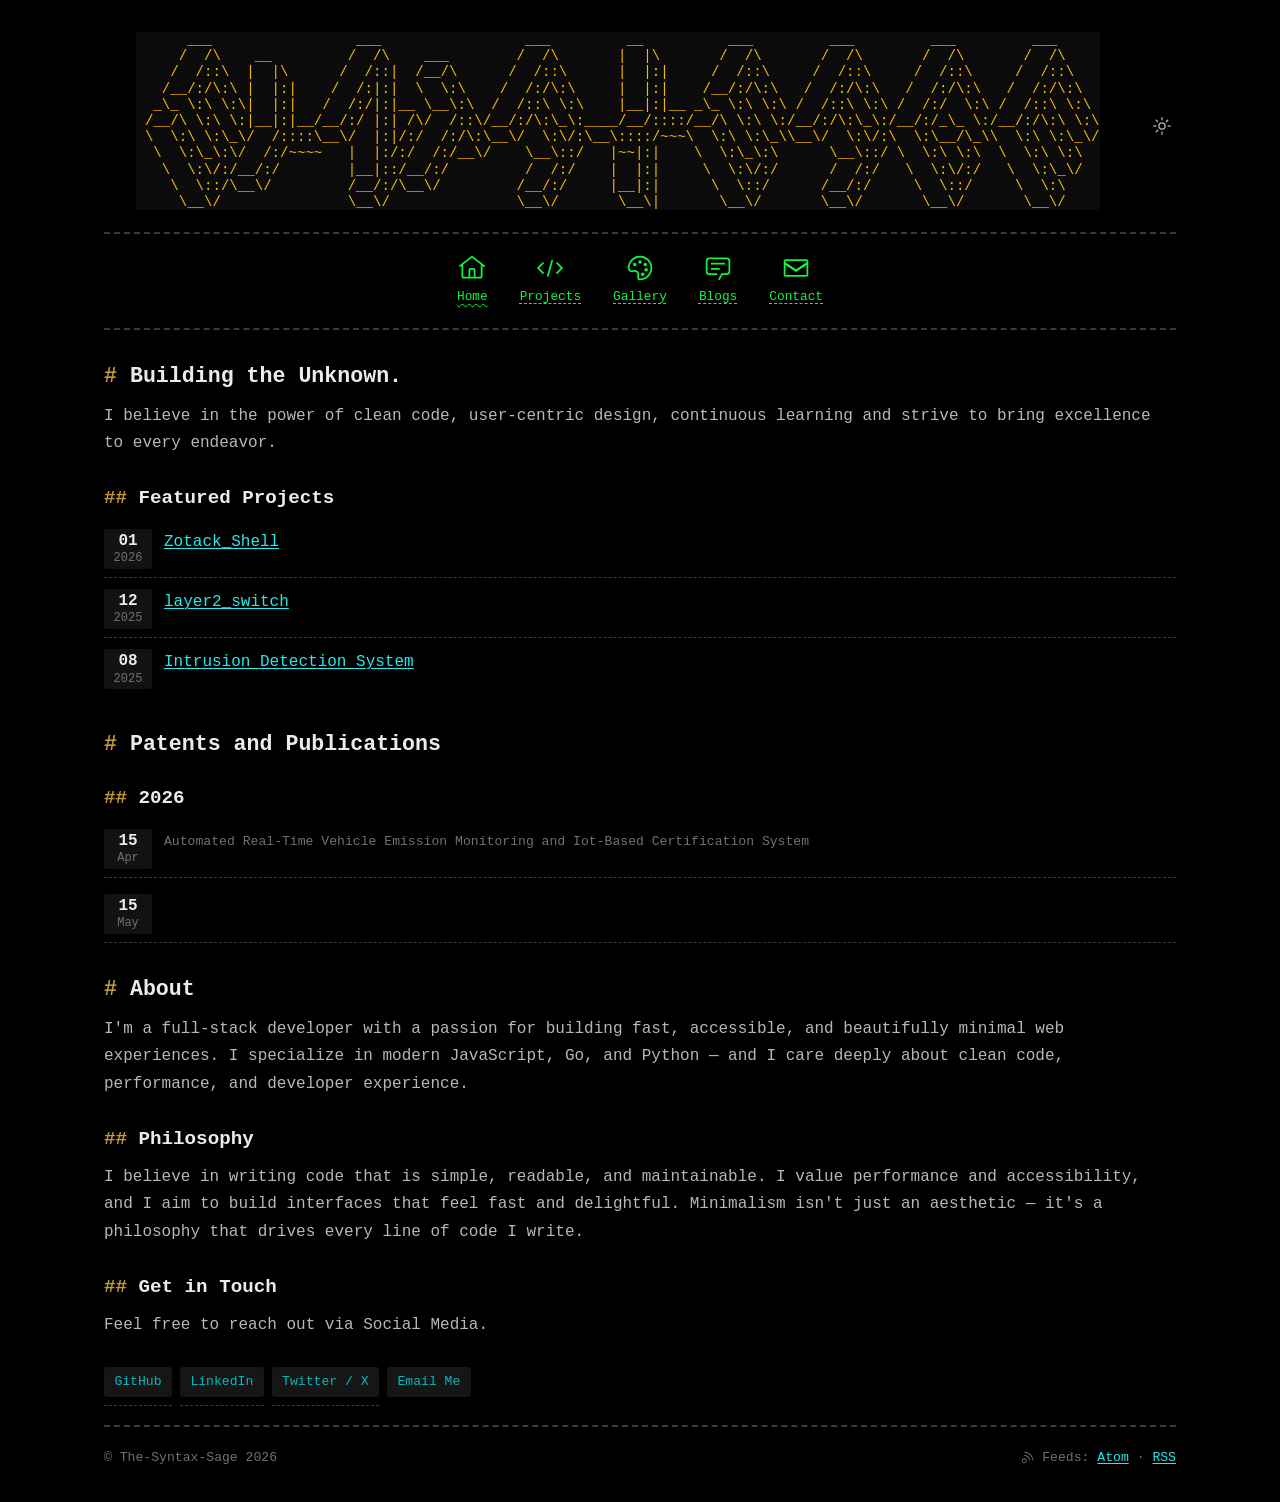
==== index.html @ c754b335 "re starting site" ====
<!DOCTYPE html>
<html lang="en" class="dk">

<head>
    <meta charset="UTF-8">
    <meta name="viewport" content="width=device-width, initial-scale=1.0">
    <meta name="description" content="Portfolio - A fast, ultra-minimal personal portfolio">
    <meta property="og:title" content="Portfolio">
    <meta property="og:description" content="A fast, ultra-minimal personal portfolio">
    <meta property="og:type" content="website">
    <title>Home // Portfolio</title>

</head>
<style>
    /* --- Wider page for ASCII header demo --- */
    body {
        max-width: 70rem;
    }

    /* --- ASCII Header Overrides for demo --- */
    .ascii-header {
        overflow-x: auto;
        text-align: center;
        margin-bottom: 0;
    }

    .ascii-header>div {
        display: flex;
        align-items: center;
        justify-content: center;
        gap: 0;
    }

    .ascii-header .site-title {
        font-style: normal;
        font-weight: normal;
        flex: 1;
        min-width: 0;
        overflow-x: auto;
    }

    .ascii-header .site-title pre {
        font-family: "Courier New", Courier, monospace;
        font-size: clamp(0.35rem, 1.1vw, 0.9rem);
        line-height: 1.15;
        color: var(--title-fg);
        margin: 0;
        padding: 0;
        white-space: pre;
        display: inline-block;
        text-align: left;
    }

    .ascii-header .theme {
        margin-left: 1rem;
        flex-shrink: 0;
    }
</style>

<link rel="stylesheet" href="style.css">


<body>
    <svg xmlns="http://www.w3.org/2000/svg" style="display:none">
        <symbol id="home" viewBox="0 0 32 32">
            <path
                d="M16.6123,2.2138a1.01,1.01,0,0,0-1.2427,0L1,13.4194l1.2427,1.5717L4,13.6209V26a2.0041,2.0041,0,0,0,2,2H26a2.0037,2.0037,0,0,0,2-2V13.63L29.7573,15,31,13.4282ZM18,26H14V18h4Zm2,0V18a2.0023,2.0023,0,0,0-2-2H14a2.002,2.002,0,0,0-2,2v8H6V12.0615l10-7.79,10,7.8005V26Z">
            </path>
        </symbol>
        <symbol id="chat" viewBox="0 0 32 32">
            <path
                d="M17.74,30,16,29l4-7h6a2,2,0,0,0,2-2V8a2,2,0,0,0-2-2H6A2,2,0,0,0,4,8V20a2,2,0,0,0,2,2h9v2H6a4,4,0,0,1-4-4V8A4,4,0,0,1,6,4H26a4,4,0,0,1,4,4V20a4,4,0,0,1-4,4H21.16Z">
            </path>
            <rect x="8" y="10" width="16" height="2"></rect>
            <rect x="8" y="16" width="10" height="2"></rect>
        </symbol>
        <symbol id="color-palette" viewBox="0 0 32 32">
            <circle cx="10" cy="12" r="2"></circle>
            <circle cx="16" cy="9" r="2"></circle>
            <circle cx="22" cy="12" r="2"></circle>
            <circle cx="23" cy="18" r="2"></circle>
            <circle cx="19" cy="23" r="2"></circle>
            <path
                d="M16.54,2A14,14,0,0,0,2,16a4.82,4.82,0,0,0,6.09,4.65l1.12-.31A3,3,0,0,1,13,23.24V27a3,3,0,0,0,3,3A14,14,0,0,0,30,15.46,14.05,14.05,0,0,0,16.54,2Zm8.11,22.31A11.93,11.93,0,0,1,16,28a1,1,0,0,1-1-1V23.24a5,5,0,0,0-5-5,5.07,5.07,0,0,0-1.33.18l-1.12.31A2.82,2.82,0,0,1,4,16,12,12,0,0,1,16.47,4,12.18,12.18,0,0,1,28,15.53,11.89,11.89,0,0,1,24.65,24.32Z">
            </path>
        </symbol>
        <symbol id="idea" viewBox="0 0 32 32">
            <rect x="11" y="24" width="10" height="2"></rect>
            <rect x="13" y="28" width="6" height="2"></rect>
            <path
                d="M16,2A10,10,0,0,0,6,12a9.19,9.19,0,0,0,3.46,7.62c1,.93,1.54,1.46,1.54,2.38h2c0-1.84-1.11-2.87-2.19-3.86A7.2,7.2,0,0,1,8,12a8,8,0,0,1,16,0,7.2,7.2,0,0,1-2.82,6.14c-1.07,1-2.18,2-2.18,3.86h2c0-.92.53-1.45,1.54-2.39A9.18,9.18,0,0,0,26,12,10,10,0,0,0,16,2Z">
            </path>
        </symbol>
        <symbol id="search" viewBox="0 0 32 32">
            <path
                d="M29,27.5859l-7.5521-7.5521a11.0177,11.0177,0,1,0-1.4141,1.4141L27.5859,29ZM4,13a9,9,0,1,1,9,9A9.01,9.01,0,0,1,4,13Z">
            </path>
        </symbol>
        <symbol id="light" viewBox="0 0 32 32">
            <rect x="15" y="2" width="2" height="5"></rect>
            <rect x="21.6675" y="6.8536" width="4.958" height="1.9998"
                transform="translate(1.5191 19.3744) rotate(-45)"></rect>
            <rect x="25" y="15" width="5" height="2"></rect>
            <rect x="23.1466" y="21.6675" width="1.9998" height="4.958"
                transform="translate(-100.0018 24.1465) rotate(-45)"></rect>
            <rect x="15" y="25" width="2" height="5"></rect>
            <rect x="5.3745" y="23.1466" width="4.958" height="1.9998"
                transform="translate(-14.7739 12.6256) rotate(-45)"></rect>
            <rect x="2" y="15" width="5" height="2"></rect>
            <rect x="6.8536" y="5.3745" width="1.9998" height="4.958" transform="translate(-3.253 7.8535) rotate(-45)">
            </rect>
            <path d="M16,12a4,4,0,1,1-4,4,4.0045,4.0045,0,0,1,4-4m0-2a6,6,0,1,0,6,6,6,6,0,0,0-6-6Z"></path>
        </symbol>
        <symbol id="asleep" viewBox="0 0 32 32">
            <path
                d="M13.5025,5.4136A15.0755,15.0755,0,0,0,25.096,23.6082a11.1134,11.1134,0,0,1-7.9749,3.3893c-.1385,0-.2782.0051-.4178,0A11.0944,11.0944,0,0,1,13.5025,5.4136M14.98,3a1.0024,1.0024,0,0,0-.1746.0156A13.0959,13.0959,0,0,0,16.63,28.9973c.1641.006.3282,0,.4909,0a13.0724,13.0724,0,0,0,10.702-5.5556,1.0094,1.0094,0,0,0-.7833-1.5644A13.08,13.08,0,0,1,15.8892,4.38,1.0149,1.0149,0,0,0,14.98,3Z">
            </path>
        </symbol>
        <symbol id="rss" viewBox="0 0 32 32">
            <path
                d="M8,18c-3.3,0-6,2.7-6,6s2.7,6,6,6s6-2.7,6-6C14,20.7,11.3,18,8,18z M8,28c-2.2,0-4-1.8-4-4s1.8-4,4-4s4,1.8,4,4C12,26.2,10.2,28,8,28z">
            </path>
            <path d="M30,24h-2C28,13,19,4,8,4V2C20.1,2,30,11.9,30,24z"></path>
            <path d="M22,24h-2c0-6.6-5.4-12-12-12v-2C15.7,10,22,16.3,22,24z"></path>
        </symbol>
        <symbol id="code" viewBox="0 0 32 32">
            <path d="M31,16l-7,7-1.41-1.41L28.17,16l-5.58-5.59L24,9l7,7z"></path>
            <path d="M1,16l7-7,1.41,1.41L3.83,16l5.58,5.59L8,23L1,16z"></path>
            <path d="M12.419,25.484L17.639,6.516l1.932,.516-5.22,18.968-1.932-.516z"></path>
        </symbol>
        <symbol id="user" viewBox="0 0 32 32">
            <path d="M16,4a5,5,0,1,1-5,5,5,5,0,0,1,5-5m0-2a7,7,0,1,0,7,7A7,7,0,0,0,16,2Z"></path>
            <path d="M26,30H24V25a5,5,0,0,0-5-5H13a5,5,0,0,0-5,5v5H6V25a7,7,0,0,1,7-7h6a7,7,0,0,1,7,7Z"></path>
        </symbol>
        <symbol id="email" viewBox="0 0 32 32">
            <path
                d="M28,6H4A2,2,0,0,0,2,8V24a2,2,0,0,0,2,2H28a2,2,0,0,0,2-2V8A2,2,0,0,0,28,6Zm0,2V9.46l-12,8-12-8V8ZM4,24V12.54l11.43,7.62a1,1,0,0,0,1.14,0L28,12.54V24Z">
            </path>
        </symbol>
    </svg>

    <header class="ascii-header">
        <div>
            <span class="site-title">
                <pre>
      ___                 ___                 ___         __          ___         ___         ___         ___     
     /  /\    __         /  /\    ___        /  /\       |  |\       /  /\       /  /\       /  /\       /  /\    
    /  /::\  |  |\      /  /::|  /__/\      /  /::\      |  |:|     /  /::\     /  /::\     /  /::\     /  /::\   
   /__/:/\:\ |  |:|    /  /:|:|  \  \:\    /  /:/\:\     |  |:|    /__/:/\:\   /  /:/\:\   /  /:/\:\   /  /:/\:\  
  _\_ \:\ \:\|  |:|   /  /:/|:|__ \__\:\  /  /::\ \:\    |__|:|__ _\_ \:\ \:\ /  /::\ \:\ /  /:/  \:\ /  /::\ \:\ 
 /__/\ \:\ \:|__|:|__/__/:/ |:| /\/  /::\/__/:/\:\_\:____/__/::::/__/\ \:\ \:/__/:/\:\_\:/__/:/_\_ \:/__/:/\:\ \:\
 \  \:\ \:\_\/  /::::\__\/  |:|/:/  /:/\:\__\/  \:\/:\__\::::/~~~\  \:\ \:\_\\__\/  \:\/:\  \:\__/\_\\  \:\ \:\_\/
  \  \:\_\:\/  /:/~~~~   |  |:/:/  /:/__\/    \__\::/   |~~|:|    \  \:\_\:\      \__\::/ \  \:\ \:\  \  \:\ \:\  
   \  \:\/:/__/:/        |__|::/__/:/         /  /:/    |  |:|     \  \:\/:/      /  /:/   \  \:\/:/   \  \:\_\/  
    \  \::/\__\/         /__/:/\__\/         /__/:/     |__|:|      \  \::/      /__/:/     \  \::/     \  \:\    
     \__\/               \__\/               \__\/       \__\|       \__\/       \__\/       \__\/       \__\/    </pre>
            </span>
            <a href="#" class="theme" id="theme-toggle" aria-label="Toggle theme">
                <svg>
                    <use href="#light"></use>
                </svg>
                <svg>
                    <use href="#asleep"></use>
                </svg>
            </a>
        </div>
    </header>


    <hr>

    <nav>
        <a href="index.html" aria-label="Home" class="active" aria-current="page">
            <svg>
                <use href="#home"></use>
            </svg><span class="s">Home</span>
        </a>
        <a href="projects.html" aria-label="Projects">
            <svg>
                <use href="#code"></use>
            </svg><span class="s">Projects</span>
        </a>
        <a href="gallery.html" aria-label="Gallery">
            <svg>
                <use href="#color-palette"></use>
            </svg><span class="s">Gallery</span>
        </a>
        <a href="blogs.html" aria-label="Blogs">
            <svg>
                <use href="#chat"></use>
            </svg><span class="s">Blogs</span>
        </a>

        <a href="contact.html" aria-label="Contact">
            <svg>
                <use href="#email"></use>
            </svg><span class="s">Contact</span>
        </a>
    </nav>

    <hr>

    <main>
        <h1>Building the Unknown.</h1>
        <p>
            I believe in the power of clean code, user-centric design,
            continuous learning and strive to bring excellence to every endeavor.
        </p>

        <h2>Featured Projects</h2>
        <ul class="p">
            <li>
                <time><span>01</span><span>2026</span></time>
                <div>
                    <a href="https://github.com/Ritesh-Sharma710/ZOTACK_SHELL">Zotack_Shell</a>

            </li>
            <li>
                <time><span>12</span><span>2025</span></time>
                <div>
                    <a href="https://github.com/Ritesh-Sharma710/layer2_switch">layer2_switch</a>

            </li>
            <li>
                <time><span>08</span><span>2025</span></time>
                <div>
                    <a href="projects.html">Intrusion Detection System</a>

            </li>
        </ul>

        <h1>Patents and Publications</h1>

        <h2>2026</h2>
        <ul class="p" id="search-results">
            <li>
                <time><span>15</span><span>Apr</span></time>
                <div>
                    <a href=""></a>
                    <div class="desc">Automated Real-Time Vehicle Emission Monitoring and Iot-Based Certification System
                    </div>
                </div>
            </li>

            <ul class="p" id="search-results">
                <li>
                    <time><span>15</span><span>May</span></time>
                    <div>
                        <a href=""></a>
                        <div class="desc"></div>
                    </div>
                </li>


                <h1>About</h1>

                <p>
                    I'm a full-stack developer with a passion for building fast, accessible, and beautifully minimal web
                    experiences. I specialize in modern JavaScript, Go, and Python — and I care deeply about clean code,
                    performance, and developer experience.
                </p>

                <h2>Philosophy</h2>
                <p>
                    I believe in writing code that is simple, readable, and maintainable. I value performance and
                    accessibility,
                    and I aim to build interfaces that feel fast and delightful. Minimalism isn't just an aesthetic —
                    it's a
                    philosophy that drives every line of code I write.
                </p>

                <h2>Get in Touch</h2>
                <p>
                    Feel free to reach out via Social Media.
                </p>
                <ul class="tags">
                    <li><a href="https://github.com/Ritesh-Sharma710" target="_blank" rel="noopener">GitHub</a></li>
                    <li><a href="https://www.linkedin.com/in/ritesh-sharma-3aa43632b" target="_blank"
                            rel="noopener">LinkedIn</a></li>
                    <li><a href="https://x.com/rizie_rizzler?s=21" target="_blank" rel="noopener">Twitter / X</a></li>
                    <li><a href="contact.html">Email Me</a></li>
                </ul>
    </main>

    <hr>

    <footer>

        <span>&copy; The-Syntax-Sage 2026</span>
        <span>
            <svg style="width:1em;height:1em;vertical-align:middle">
                <use href="#rss"></use>
            </svg>
            Feeds:
            <a href="#">Atom</a> ·
            <a href="#">RSS</a>
        </span>
    </footer>

    <script src="script.js"></script>
</body>

</html>
---- style.css ----
/* ============================================
   ZAP-INSPIRED PORTFOLIO THEME
   Ultra-minimal, monospace, OKLCH colors
   ============================================ */

/* --- CSS Custom Properties (Dark Mode Default) --- */
:root {
    --bg: oklch(0% 0 0);
    --fg: oklch(78% 0 0);
    --fg-bright: oklch(94% 0 0);
    --border: oklch(35% 0 0);
    --link: oklch(84.896% 0.13993 196.594);
    --link-hover: oklch(80% 0.18 195);
    --heading: oklch(85% 0.15 85);
    --heading-hash: oklch(70% 0.12 85);
    --time-bg: oklch(18% 0 0);
    --time-fg: oklch(55% 0 0);
    --code-bg: oklch(15% 0 0);
    --code-fg: oklch(75% 0.12 140);
    --input-bg: oklch(5% 0 0);
    --input-border: oklch(40% 0 0);
    --input-focus: oklch(70% 0.18 195);
    --nav-1: oklch(83.844% 0.26429 144.596);
    --nav-2: oklch(83.844% 0.26429 144.596);
    --nav-3: oklch(83.844% 0.26429 144.596);
    --nav-4: oklch(83.844% 0.26429 144.596);
    --nav-5: oklch(83.844% 0.26429 144.596);
    --nav-6: oklch(83.844% 0.26429 144.596);
    --gallery-border: oklch(30% 0 0);
    --tag-bg: oklch(20% 0 0);
    --tag-fg: oklch(70% 0.15 195);
    --desc-fg: oklch(55% 0 0);
    --title-fg: oklch(82% 0.18 85);
}

/* --- Light Mode --- */
html:not(.dk) {
    --bg: oklch(94% 0.04 85);
    --fg: oklch(15% 0 0);
    --fg-bright: oklch(15% 0 0);
    --border: oklch(65% 0.04 85);
    --link: oklch(52.229% 0.24827 264.494);
    --link-hover: oklch(55% 0.2 265);
    --heading: oklch(30% 0.1 25);
    --heading-hash: oklch(45% 0.1 25);
    --time-bg: oklch(88% 0.04 85);
    --time-fg: oklch(45% 0.02 85);
    --code-bg: oklch(90% 0.03 85);
    --code-fg: oklch(40% 0.15 145);
    --input-bg: oklch(97% 0.01 85);
    --input-border: oklch(70% 0.04 85);
    --input-focus: oklch(45% 0.2 265);
    --nav-1: oklch(0% 0 0);
    --nav-2: oklch(0% 0 0);
    --nav-3: oklch(0% 0 0);
    --nav-4: oklch(0% 0 0);
    --nav-5: oklch(0% 0 0);
    --nav-6: oklch(0% 0 0);
    --gallery-border: oklch(75% 0.04 85);
    --tag-bg: oklch(88% 0.04 85);
    --tag-fg: oklch(45% 0.2 265);
    --desc-fg: oklch(50% 0.02 85);
    --title-fg: oklch(40% 0.15 25);
}

/* --- Light Mode Theme Toggle --- */
html:not(.dk) .theme svg:first-child {
    display: none;
}

html:not(.dk) .theme svg:last-child {
    display: block;
}

.dk .theme svg:first-child {
    display: block;
}

.dk .theme svg:last-child {
    display: none;
}

/* --- Reset & Base --- */
*,
*::before,
*::after {
    box-sizing: border-box;
    margin: 0;
    padding: 0;
}

html {
    font-size: 16px;
    scroll-behavior: smooth;
}

body {
    background: var(--bg);
    color: var(--fg);
    font-family: "Courier New", Courier, "Liberation Mono", "Cascadia Mono", monospace;
    font-size: 1rem;
    line-height: 1.7;
    max-width: 70rem;
    margin: 0 auto;
    padding: 2rem 1.5rem;
    transition: background 0.2s, color 0.2s;
}

/* --- Typography --- */
h1,
h2,
h3,
h4,
h5,
h6 {
    color: var(--fg-bright);
    font-weight: bold;
    font-family: inherit;
    line-height: 1.3;
    margin: 1.5em 0 0.5em;
}

h1::before {
    content: "# ";
    color: var(--heading-hash);
    font-weight: bold;
}

h2::before {
    content: "## ";
    color: var(--heading-hash);
    font-weight: bold;
}

h3::before {
    content: "### ";
    color: var(--heading-hash);
    font-weight: bold;
}

h1 {
    font-size: 1.35rem;
}

h2 {
    font-size: 1.2rem;
}

h3 {
    font-size: 1.1rem;
}

p {
    margin: 0.8em 0;
}

a {
    color: var(--link);
    text-decoration-thickness: 1px;
    text-underline-offset: 2px;
    transition: color 0.2s;
}

a:hover {
    color: var(--link-hover);
}

strong {
    color: var(--fg-bright);
    font-weight: bold;
}

/* --- Header --- */
header {
    margin-bottom: 0;
}

header>div {
    display: flex;
    align-items: center;
    gap: 0;
}

.site-title {
    color: var(--title-fg);
    font-weight: bold;
    font-style: italic;
    font-size: 1rem;
}

header .desc {
    color: var(--desc-fg);
    font-style: italic;
    font-size: 1rem;
}

.theme {
    margin-left: auto;
    display: flex;
    align-items: center;
    text-decoration: none;
    color: var(--fg);
    padding: 0.25rem;
    border-radius: 4px;
    transition: color 0.2s;
}

.theme:hover {
    color: var(--fg-bright);
}

.theme svg {
    width: 1.25rem;
    height: 1.25rem;
    fill: currentColor;
}

/* --- Horizontal Rules --- */
hr {
    border: none;
    border-top: 2px dashed var(--border);
    margin: 0.75rem 0;
}

/* --- Navigation --- */
nav {
    display: flex;
    justify-content: center;
    gap: 2rem;
    padding: 0.5rem 0;
}

nav a {
    display: flex;
    flex-direction: column;
    align-items: center;
    gap: 0.25rem;
    text-decoration: none;
    transition: opacity 0.2s;
}

nav a:hover {
    opacity: 0.8;
}

nav a svg {
    width: 1.75rem;
    height: 1.75rem;
    fill: currentColor;
}

nav a .s {
    font-size: 0.8rem;
    text-decoration: underline;
    text-decoration-style: dashed;
    text-underline-offset: 3px;
    text-decoration-thickness: 1px;
}

/* Nav colors - rainbow scheme */
nav a:nth-child(1) {
    color: var(--nav-1);
}

nav a:nth-child(2) {
    color: var(--nav-2);
}

nav a:nth-child(3) {
    color: var(--nav-3);
}

nav a:nth-child(4) {
    color: var(--nav-4);
}

nav a:nth-child(5) {
    color: var(--nav-5);
}

nav a:nth-child(6) {
    color: var(--nav-6);
}

/* Active nav item */
nav a.active .s {
    text-decoration-style: wavy;
}

/* --- Main Content --- */
main {
    min-height: 40vh;
}

main ul {
    list-style: disc;
    padding-left: 2.5rem;
    margin: 0.5em 0;
}

main ul li {
    margin: 0.2em 0;
}

/* --- Post / Project List --- */
ul.p {
    list-style: none;
    padding-left: 0;
}

ul.p li {
    display: flex;
    align-items: flex-start;
    gap: 0.75rem;
    padding: 0.5rem 0;
    border-bottom: 1px dashed var(--border);
}

ul.p li:last-child {
    border-bottom: none;
}

ul.p time {
    display: flex;
    flex-direction: column;
    align-items: center;
    background: var(--time-bg);
    color: var(--time-fg);
    padding: 0.2rem 0.5rem;
    font-size: 0.75rem;
    line-height: 1.2;
    min-width: 3rem;
    border-radius: 3px;
    flex-shrink: 0;
}

ul.p time span:first-child {
    font-size: 1rem;
    font-weight: bold;
    color: var(--fg-bright);
}

ul.p li>div {
    flex: 1;
}

ul.p li .desc {
    color: var(--desc-fg);
    font-size: 0.82rem;
    margin-top: 0.15rem;
}

/* --- Tags --- */
.tags {
    list-style: none;
    padding: 0;
    display: flex;
    flex-wrap: wrap;
    gap: 0.5rem;
    margin: 1rem 0;
}

.tags li a {
    display: inline-block;
    background: var(--tag-bg);
    color: var(--tag-fg);
    padding: 0.25rem 0.65rem;
    border-radius: 3px;
    font-size: 0.82rem;
    text-decoration: none;
    transition: background 0.2s, color 0.2s;
}

.tags li a:hover {
    background: var(--link);
    color: var(--bg);
}

.tags li a span {
    color: var(--desc-fg);
    font-size: 0.75rem;
}

/* --- Gallery Grid --- */
.gallery {
    display: grid;
    grid-template-columns: repeat(auto-fill, minmax(140px, 1fr));
    gap: 0.75rem;
    margin: 1rem 0;
}

.gallery a {
    display: block;
    overflow: hidden;
    border: 2px solid var(--gallery-border);
    border-radius: 4px;
    transition: border-color 0.2s, transform 0.2s;
}

.gallery a:hover {
    border-color: var(--link);
    transform: scale(1.03);
}

.gallery img {
    width: 100%;
    height: auto;
    display: block;
    aspect-ratio: 1 / 1;
    object-fit: cover;
}

/* --- Lightbox --- */
.lightbox {
    display: none;
    position: fixed;
    top: 0;
    left: 0;
    width: 100%;
    height: 100%;
    background: rgba(0, 0, 0, 0.92);
    z-index: 100;
    align-items: center;
    justify-content: center;
    cursor: pointer;
}

.lightbox.active {
    display: flex;
}

.lightbox img {
    max-width: 90%;
    max-height: 90vh;
    border-radius: 4px;
    box-shadow: 0 4px 32px rgba(0, 0, 0, 0.5);
}

/* --- Forms / Search --- */
input[type="text"],
input[type="email"],
textarea {
    width: 100%;
    padding: 0.6rem 0.8rem;
    background: var(--input-bg);
    color: var(--fg);
    border: 2px solid var(--input-border);
    font-family: inherit;
    font-size: 0.9rem;
    border-radius: 3px;
    outline: none;
    transition: border-color 0.2s;
}

input[type="text"]:focus,
input[type="email"]:focus,
textarea:focus {
    border-color: var(--input-focus);
}

textarea {
    resize: vertical;
    min-height: 120px;
}

button,
.btn {
    display: inline-block;
    padding: 0.5rem 1.2rem;
    background: var(--link);
    color: var(--bg);
    border: none;
    font-family: inherit;
    font-size: 0.85rem;
    border-radius: 3px;
    cursor: pointer;
    text-decoration: none;
    transition: background 0.2s, transform 0.1s;
}

button:hover,
.btn:hover {
    background: var(--link-hover);
}

button:active,
.btn:active {
    transform: scale(0.98);
}

/* --- Code blocks --- */
code {
    background: var(--code-bg);
    color: var(--code-fg);
    padding: 0.15rem 0.4rem;
    border-radius: 3px;
    font-size: 0.85rem;
}

pre {
    background: var(--code-bg);
    padding: 1rem;
    border-radius: 4px;
    overflow-x: auto;
    margin: 1rem 0;
}

pre code {
    background: none;
    padding: 0;
}

/* --- Footer --- */
footer {
    display: flex;
    justify-content: space-between;
    align-items: center;
    font-size: 0.82rem;
    color: var(--desc-fg);
    padding-top: 0.5rem;
}

footer a {
    color: var(--link);
}

footer svg {
    fill: currentColor;
}

/* --- Contact Form --- */
.form-group {
    margin-bottom: 1rem;
}

.form-group label {
    display: block;
    margin-bottom: 0.3rem;
    color: var(--fg-bright);
    font-size: 0.85rem;
}

/* --- About Section --- */
.about-header {
    display: flex;
    align-items: flex-start;
    gap: 1.5rem;
    margin: 1rem 0;
}

.about-header .avatar {
    width: 120px;
    height: 120px;
    border-radius: 50%;
    border: 3px solid var(--border);
    object-fit: cover;
    flex-shrink: 0;
}

.about-header .info {
    flex: 1;
}

.about-header .info h3 {
    margin-top: 0;
}

/* --- Social Links --- */
.social-links {
    list-style: none;
    padding: 0;
    display: flex;
    gap: 1rem;
    margin: 1rem 0;
}

.social-links a {
    color: var(--fg);
    transition: color 0.2s;
}

.social-links a:hover {
    color: var(--link);
}

/* --- Responsive --- */
@media (max-width: 600px) {
    nav {
        flex-wrap: wrap;
        gap: 1rem;
    }

    .about-header {
        flex-direction: column;
        align-items: center;
        text-align: center;
    }

    footer {
        flex-direction: column;
        gap: 0.5rem;
        text-align: center;
    }
}

/* --- Smooth Transitions --- */
body,
header,
nav,
main,
footer {
    transition: background 0.3s ease, color 0.3s ease;
}

/* --- Selection Color --- */
::selection {
    background: var(--link);
    color: var(--bg);
}
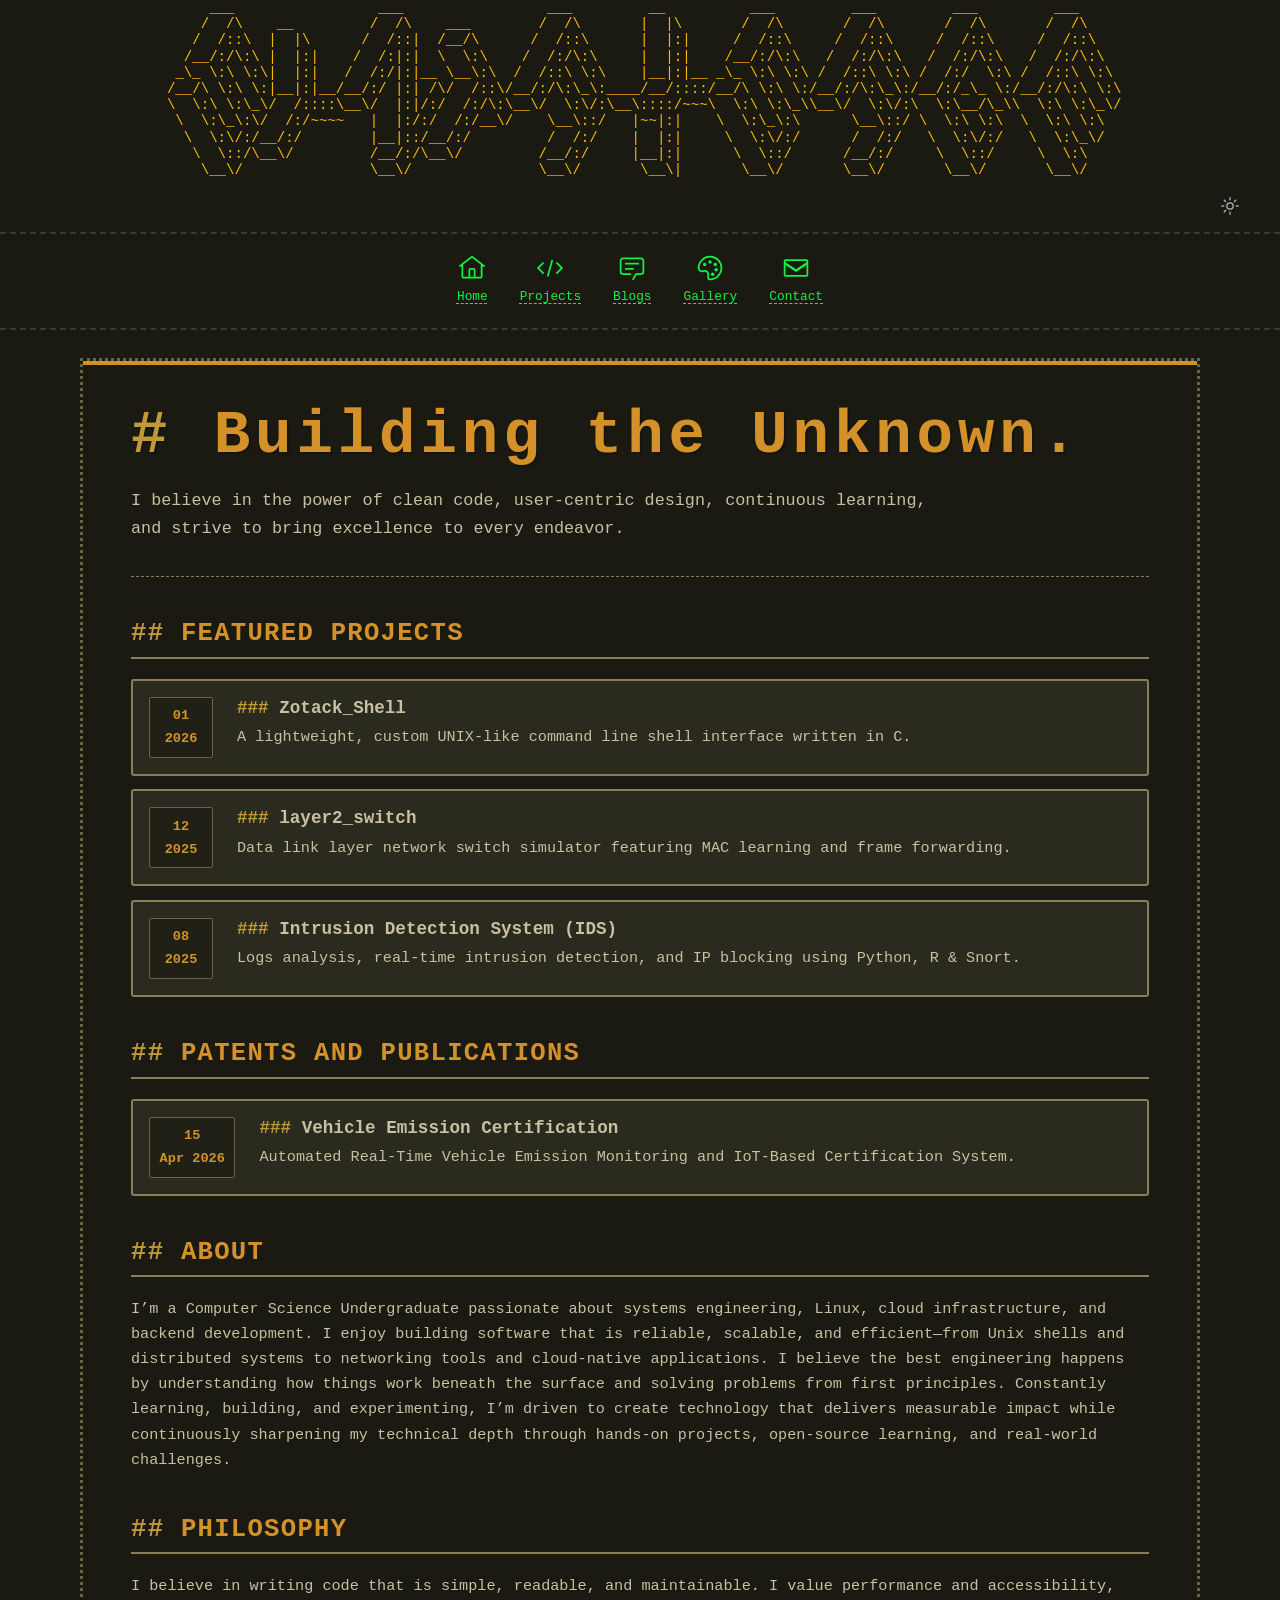
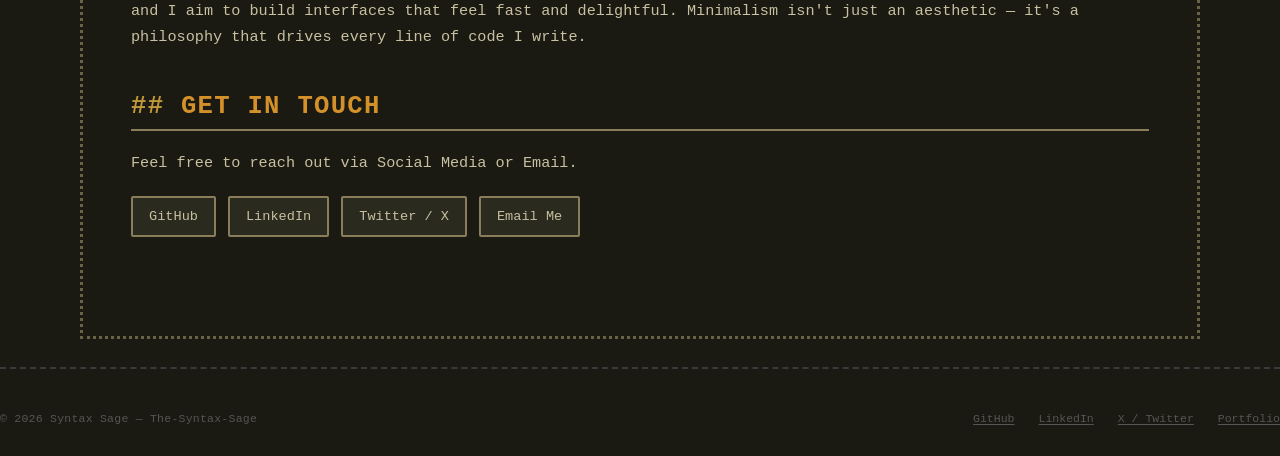
==== commit 4e555f8a: "somewhat fulfilling" ====
--- a/index.html
+++ b/index.html
@@ -4,61 +4,290 @@
 <head>
     <meta charset="UTF-8">
     <meta name="viewport" content="width=device-width, initial-scale=1.0">
-    <meta name="description" content="Portfolio - A fast, ultra-minimal personal portfolio">
-    <meta property="og:title" content="Portfolio">
-    <meta property="og:description" content="A fast, ultra-minimal personal portfolio">
+    <meta name="description" content="Portfolio — Syntax Sage Retro Demo 3">
+    <meta property="og:title" content="Portfolio // Syntax Sage">
+    <meta property="og:description" content="A fast, ultra-minimal retro styled personal portfolio">
     <meta property="og:type" content="website">
-    <title>Home // Portfolio</title>
-
+    <title>Portfolio Template // Syntax Sage</title>
+
+    <link rel="stylesheet" href="style.css">
+
+    <style>
+        /* ===== DEMO PAGE 3 — RETRO TEMPLATE WITHOUT SEARCH ===== */
+
+        body {
+            max-width: 100%;
+            padding: 0;
+            background: var(--blog-bg);
+            font-family: "Courier New", Courier, monospace;
+        }
+
+        /* Custom color tokens matching demo.html */
+        :root {
+            --blog-bg: #1a1a12;
+            --blog-fg: #c8c0a0;
+            --blog-heading: #d4912a;
+            --blog-subtitle: #a09878;
+            --blog-border: #8a7e5a;
+            --blog-border-dot: #6a6244;
+            --blog-card-border: #3a9bb5;
+            --blog-card-bg: #2a2a1e;
+            --blog-gold-line: #d4912a;
+            --blog-count-fg: #b0a878;
+        }
+
+        html:not(.dk) {
+            --blog-bg: #ffffff;
+            --blog-fg: #2c2818;
+            --blog-heading: #b86810;
+            --blog-subtitle: #5a5030;
+            --blog-border: #d0c8a8;
+            --blog-border-dot: #b0a880;
+            --blog-card-border: #3a9bb5;
+            --blog-card-bg: #ffffff;
+            --blog-gold-line: #b86810;
+            --blog-count-fg: #5a5030;
+        }
+
+        /* Page wrapper with retro dotted border */
+        .blog-page {
+            max-width: 72rem;
+            margin: 0 auto;
+            padding: 1rem;
+            min-height: 100vh;
+        }
+
+        .blog-frame {
+            border: 3px dotted var(--blog-border-dot);
+            padding: 2.5rem 3rem 3.5rem;
+            position: relative;
+        }
+
+        /* Gold accent line at top */
+        .blog-frame::before {
+            content: "";
+            position: absolute;
+            top: 0;
+            left: 0;
+            right: 0;
+            height: 4px;
+            background: var(--blog-gold-line);
+        }
+
+        /* Retro Main Hero & Content Styling */
+        .retro-hero {
+            padding-bottom: 2rem;
+            border-bottom: 1px dashed var(--blog-border);
+            margin-bottom: 2.5rem;
+        }
+
+        .retro-hero h1 {
+            font-family: "Courier New", Courier, monospace;
+            font-size: clamp(2.2rem, 5vw, 3.8rem);
+            font-weight: 900;
+            color: var(--blog-heading);
+            letter-spacing: 0.08em;
+            margin: 0 0 1rem;
+            line-height: 1.15;
+            text-shadow: 2px 2px 0 rgba(0, 0, 0, 0.2);
+        }
+
+        .retro-hero p {
+            font-size: 1.05rem;
+            color: var(--blog-fg);
+            line-height: 1.7;
+            max-width: 52rem;
+            margin: 0;
+        }
+
+        .retro-section {
+            margin-bottom: 2.5rem;
+        }
+
+        .retro-section h2 {
+            font-family: "Courier New", Courier, monospace;
+            font-size: 1.6rem;
+            font-weight: 800;
+            color: var(--blog-heading);
+            letter-spacing: 0.05em;
+            margin-top: 0;
+            margin-bottom: 1.25rem;
+            padding-bottom: 0.4rem;
+            border-bottom: 2px solid var(--blog-border);
+            text-transform: uppercase;
+        }
+
+        .retro-section p {
+            font-size: 0.95rem;
+            line-height: 1.65;
+            color: var(--blog-fg);
+        }
+
+        /* Retro List Layout for Featured Projects & Publications */
+        .retro-list {
+            list-style: none;
+            padding: 0;
+            margin: 0 0 2rem;
+        }
+
+        .retro-list-item {
+            display: flex;
+            align-items: flex-start;
+            gap: 1.5rem;
+            padding: 1rem;
+            margin-bottom: 0.85rem;
+            background: var(--blog-card-bg);
+            border: 2px solid var(--blog-border);
+            border-radius: 3px;
+            transition: transform 0.2s ease, border-color 0.2s ease;
+        }
+
+        .retro-list-item:hover {
+            transform: translateX(4px);
+            border-color: var(--blog-heading);
+        }
+
+        .retro-time {
+            display: flex;
+            flex-direction: column;
+            align-items: center;
+            justify-content: center;
+            min-width: 4rem;
+            padding: 0.4rem 0.6rem;
+            background: rgba(0, 0, 0, 0.25);
+            border: 1px solid var(--blog-border-dot);
+            color: var(--blog-heading);
+            font-weight: bold;
+            font-size: 0.85rem;
+            text-align: center;
+            border-radius: 2px;
+        }
+
+        .retro-item-content {
+            flex: 1;
+        }
+
+        .retro-item-title {
+            font-size: 1.1rem;
+            font-weight: bold;
+            margin: 0 0 0.35rem;
+        }
+
+        .retro-item-title a {
+            color: var(--blog-fg);
+            text-decoration: none;
+            transition: color 0.2s ease;
+        }
+
+        .retro-item-title a:hover {
+            color: var(--blog-heading);
+            text-decoration: underline;
+        }
+
+        .retro-item-desc {
+            font-size: 0.88rem;
+            color: var(--blog-subtitle);
+            line-height: 1.5;
+            margin: 0;
+        }
+
+        /* Tags list */
+        .retro-tags {
+            display: flex;
+            gap: 0.75rem;
+            flex-wrap: wrap;
+            list-style: none;
+            padding: 0;
+            margin-top: 1rem;
+        }
+
+        .retro-tag-btn {
+            display: inline-block;
+            padding: 0.45rem 1rem;
+            border: 2px solid var(--blog-border);
+            background: var(--blog-card-bg);
+            color: var(--blog-fg);
+            font-family: inherit;
+            font-size: 0.85rem;
+            text-decoration: none;
+            border-radius: 2px;
+            transition: all 0.2s ease;
+        }
+
+        .retro-tag-btn:hover {
+            border-color: var(--blog-heading);
+            color: var(--blog-heading);
+        }
+
+        /* ASCII Header Overrides */
+        .ascii-header {
+            overflow: hidden;
+            text-align: center;
+            margin-bottom: 0;
+        }
+
+        .ascii-header>div {
+            display: flex;
+            flex-direction: column;
+            align-items: center;
+            gap: 0;
+        }
+
+        .ascii-header .site-title {
+            font-style: normal;
+            font-weight: normal;
+            width: 100%;
+            overflow: hidden;
+        }
+
+        .ascii-header .site-title pre {
+            font-family: "Courier New", Courier, monospace;
+            font-size: clamp(0.35rem, 1.1vw, 0.9rem);
+            line-height: 1.15;
+            color: var(--title-fg);
+            margin: 0;
+            padding: 0;
+            white-space: pre;
+            display: inline-block;
+            text-align: left;
+        }
+
+        .header-controls {
+            display: flex;
+            flex-direction: row;
+            justify-content: space-between;
+            align-items: center;
+            width: 100%;
+            margin-top: 0.25rem;
+        }
+
+        nav {
+            padding: 0.5rem 2.5rem;
+        }
+
+        @media (max-width: 768px) {
+            .blog-frame {
+                padding: 1.5rem 1.25rem 2rem;
+            }
+
+            .retro-list-item {
+                flex-direction: column;
+                gap: 0.75rem;
+            }
+
+            .retro-time {
+                align-self: flex-start;
+                flex-direction: row;
+                gap: 0.4rem;
+                min-width: auto;
+            }
+
+            nav {
+                padding: 0.5rem 1rem;
+            }
+        }
+    </style>
 </head>
-<style>
-    /* --- Wider page for ASCII header demo --- */
-    body {
-        max-width: 70rem;
-    }
-
-    /* --- ASCII Header Overrides for demo --- */
-    .ascii-header {
-        overflow-x: auto;
-        text-align: center;
-        margin-bottom: 0;
-    }
-
-    .ascii-header>div {
-        display: flex;
-        align-items: center;
-        justify-content: center;
-        gap: 0;
-    }
-
-    .ascii-header .site-title {
-        font-style: normal;
-        font-weight: normal;
-        flex: 1;
-        min-width: 0;
-        overflow-x: auto;
-    }
-
-    .ascii-header .site-title pre {
-        font-family: "Courier New", Courier, monospace;
-        font-size: clamp(0.35rem, 1.1vw, 0.9rem);
-        line-height: 1.15;
-        color: var(--title-fg);
-        margin: 0;
-        padding: 0;
-        white-space: pre;
-        display: inline-block;
-        text-align: left;
-    }
-
-    .ascii-header .theme {
-        margin-left: 1rem;
-        flex-shrink: 0;
-    }
-</style>
-
-<link rel="stylesheet" href="style.css">
-
 
 <body>
     <svg xmlns="http://www.w3.org/2000/svg" style="display:none">
@@ -89,11 +318,6 @@
             <rect x="13" y="28" width="6" height="2"></rect>
             <path
                 d="M16,2A10,10,0,0,0,6,12a9.19,9.19,0,0,0,3.46,7.62c1,.93,1.54,1.46,1.54,2.38h2c0-1.84-1.11-2.87-2.19-3.86A7.2,7.2,0,0,1,8,12a8,8,0,0,1,16,0,7.2,7.2,0,0,1-2.82,6.14c-1.07,1-2.18,2-2.18,3.86h2c0-.92.53-1.45,1.54-2.39A9.18,9.18,0,0,0,26,12,10,10,0,0,0,16,2Z">
-            </path>
-        </symbol>
-        <symbol id="search" viewBox="0 0 32 32">
-            <path
-                d="M29,27.5859l-7.5521-7.5521a11.0177,11.0177,0,1,0-1.4141,1.4141L27.5859,29ZM4,13a9,9,0,1,1,9,9A9.01,9.01,0,0,1,4,13Z">
             </path>
         </symbol>
         <symbol id="light" viewBox="0 0 32 32">
@@ -116,13 +340,6 @@
                 d="M13.5025,5.4136A15.0755,15.0755,0,0,0,25.096,23.6082a11.1134,11.1134,0,0,1-7.9749,3.3893c-.1385,0-.2782.0051-.4178,0A11.0944,11.0944,0,0,1,13.5025,5.4136M14.98,3a1.0024,1.0024,0,0,0-.1746.0156A13.0959,13.0959,0,0,0,16.63,28.9973c.1641.006.3282,0,.4909,0a13.0724,13.0724,0,0,0,10.702-5.5556,1.0094,1.0094,0,0,0-.7833-1.5644A13.08,13.08,0,0,1,15.8892,4.38,1.0149,1.0149,0,0,0,14.98,3Z">
             </path>
         </symbol>
-        <symbol id="rss" viewBox="0 0 32 32">
-            <path
-                d="M8,18c-3.3,0-6,2.7-6,6s2.7,6,6,6s6-2.7,6-6C14,20.7,11.3,18,8,18z M8,28c-2.2,0-4-1.8-4-4s1.8-4,4-4s4,1.8,4,4C12,26.2,10.2,28,8,28z">
-            </path>
-            <path d="M30,24h-2C28,13,19,4,8,4V2C20.1,2,30,11.9,30,24z"></path>
-            <path d="M22,24h-2c0-6.6-5.4-12-12-12v-2C15.7,10,22,16.3,22,24z"></path>
-        </symbol>
         <symbol id="code" viewBox="0 0 32 32">
             <path d="M31,16l-7,7-1.41-1.41L28.17,16l-5.58-5.59L24,9l7,7z"></path>
             <path d="M1,16l7-7,1.41,1.41L3.83,16l5.58,5.59L8,23L1,16z"></path>
@@ -139,6 +356,7 @@
         </symbol>
     </svg>
 
+    <!-- ===== ASCII Site Header ===== -->
     <header class="ascii-header">
         <div>
             <span class="site-title">
@@ -155,22 +373,32 @@
     \  \::/\__\/         /__/:/\__\/         /__/:/     |__|:|      \  \::/      /__/:/     \  \::/     \  \:\    
      \__\/               \__\/               \__\/       \__\|       \__\/       \__\/       \__\/       \__\/    </pre>
             </span>
-            <a href="#" class="theme" id="theme-toggle" aria-label="Toggle theme">
-                <svg>
-                    <use href="#light"></use>
-                </svg>
-                <svg>
-                    <use href="#asleep"></use>
-                </svg>
-            </a>
+            <div class="header-controls">
+                <a href="#" class="theme" id="theme-toggle" aria-label="Toggle theme">
+                    <svg>
+                        <use href="#light"></use>
+                    </svg>
+                    <svg>
+                        <use href="#asleep"></use>
+                    </svg>
+                </a>
+                <button class="music-toggle" id="music-toggle" aria-label="Toggle music" title="Toggle music">
+                    <svg class="music-on-icon">
+                        <use href="#volume-on"></use>
+                    </svg>
+                    <svg class="music-off-icon" style="display:none">
+                        <use href="#volume-off"></use>
+                    </svg>
+                </button>
+            </div>
         </div>
     </header>
 
-
     <hr>
 
+    <!-- ===== Navigation ===== -->
     <nav>
-        <a href="index.html" aria-label="Home" class="active" aria-current="page">
+        <a href="index.html" aria-label="Home">
             <svg>
                 <use href="#home"></use>
             </svg><span class="s">Home</span>
@@ -180,17 +408,16 @@
                 <use href="#code"></use>
             </svg><span class="s">Projects</span>
         </a>
+        <a href="blogs.html" aria-label="Blogs">
+            <svg>
+                <use href="#chat"></use>
+            </svg><span class="s">Blogs</span>
+        </a>
         <a href="gallery.html" aria-label="Gallery">
             <svg>
                 <use href="#color-palette"></use>
             </svg><span class="s">Gallery</span>
         </a>
-        <a href="blogs.html" aria-label="Blogs">
-            <svg>
-                <use href="#chat"></use>
-            </svg><span class="s">Blogs</span>
-        </a>
-
         <a href="contact.html" aria-label="Contact">
             <svg>
                 <use href="#email"></use>
@@ -200,101 +427,149 @@
 
     <hr>
 
+    <!-- ===== RETRO DEMO 3 MAIN CONTENT ===== -->
     <main>
-        <h1>Building the Unknown.</h1>
-        <p>
-            I believe in the power of clean code, user-centric design,
-            continuous learning and strive to bring excellence to every endeavor.
-        </p>
-
-        <h2>Featured Projects</h2>
-        <ul class="p">
-            <li>
-                <time><span>01</span><span>2026</span></time>
-                <div>
-                    <a href="https://github.com/Ritesh-Sharma710/ZOTACK_SHELL">Zotack_Shell</a>
-
-            </li>
-            <li>
-                <time><span>12</span><span>2025</span></time>
-                <div>
-                    <a href="https://github.com/Ritesh-Sharma710/layer2_switch">layer2_switch</a>
-
-            </li>
-            <li>
-                <time><span>08</span><span>2025</span></time>
-                <div>
-                    <a href="projects.html">Intrusion Detection System</a>
-
-            </li>
+        <div class="blog-page">
+            <div class="blog-frame">
+
+                <!-- Hero Section -->
+                <div class="retro-hero">
+                    <h1>Building the Unknown.</h1>
+                    <p>
+                        I believe in the power of clean code, user-centric design, continuous learning, and strive to
+                        bring excellence to every endeavor.
+                    </p>
+                </div>
+
+                <!-- Featured Projects Section -->
+                <div class="retro-section">
+                    <h2>Featured Projects</h2>
+                    <ul class="retro-list">
+                        <li class="retro-list-item">
+                            <div class="retro-time">
+                                <span>01</span>
+                                <span>2026</span>
+                            </div>
+                            <div class="retro-item-content">
+                                <h3 class="retro-item-title">
+                                    <a href="https://github.com/Ritesh-Sharma710/ZOTACK_SHELL" target="_blank"
+                                        rel="noopener">Zotack_Shell</a>
+                                </h3>
+                                <p class="retro-item-desc">A lightweight, custom UNIX-like command line shell interface
+                                    written in C.</p>
+                            </div>
+                        </li>
+                        <li class="retro-list-item">
+                            <div class="retro-time">
+                                <span>12</span>
+                                <span>2025</span>
+                            </div>
+                            <div class="retro-item-content">
+                                <h3 class="retro-item-title">
+                                    <a href="https://github.com/Ritesh-Sharma710/layer2_switch" target="_blank"
+                                        rel="noopener">layer2_switch</a>
+                                </h3>
+                                <p class="retro-item-desc">Data link layer network switch simulator featuring MAC
+                                    learning and frame forwarding.</p>
+                            </div>
+                        </li>
+                        <li class="retro-list-item">
+                            <div class="retro-time">
+                                <span>08</span>
+                                <span>2025</span>
+                            </div>
+                            <div class="retro-item-content">
+                                <h3 class="retro-item-title">
+                                    <a href="projects.html">Intrusion Detection System (IDS)</a>
+                                </h3>
+                                <p class="retro-item-desc">Logs analysis, real-time intrusion detection, and IP blocking
+                                    using Python, R & Snort.</p>
+                            </div>
+                        </li>
+                    </ul>
+                </div>
+
+                <!-- Patents and Publications Section -->
+                <div class="retro-section">
+                    <h2>Patents and Publications</h2>
+                    <ul class="retro-list">
+                        <li class="retro-list-item">
+                            <div class="retro-time">
+                                <span>15</span>
+                                <span>Apr 2026</span>
+                            </div>
+                            <div class="retro-item-content">
+                                <h3 class="retro-item-title">
+                                    <a href="javascript:void(0);">Vehicle Emission Certification</a>
+                                </h3>
+                                <p class="retro-item-desc">Automated Real-Time Vehicle Emission Monitoring and IoT-Based
+                                    Certification System.</p>
+                            </div>
+                        </li>
+                    </ul>
+                </div>
+
+                <!-- About Section -->
+                <div class="retro-section">
+                    <h2>About</h2>
+                    <p>
+                        I’m a Computer Science Undergraduate passionate about systems engineering, Linux,
+                        cloud infrastructure, and backend development.
+                        I enjoy building software that is reliable, scalable, and efficient—from Unix shells and
+                        distributed systems to networking tools and cloud-native applications.
+                        I believe the best engineering happens by understanding how things work beneath the surface and
+                        solving problems from first principles. Constantly learning, building,
+                        and experimenting, I’m driven to create technology that delivers measurable impact while
+                        continuously sharpening my technical depth through hands-on projects, open-source learning,
+                        and real-world challenges.
+                    </p>
+                </div>
+
+                <!-- Philosophy Section -->
+                <div class="retro-section">
+                    <h2>Philosophy</h2>
+                    <p>
+                        I believe in writing code that is simple, readable, and maintainable. I value performance and
+                        accessibility, and I aim to build interfaces that feel fast and delightful. Minimalism isn't
+                        just an aesthetic — it's a philosophy that drives every line of code I write.
+                    </p>
+                </div>
+
+                <!-- Get in Touch Section -->
+                <div class="retro-section">
+                    <h2>Get in Touch</h2>
+                    <p>
+                        Feel free to reach out via Social Media or Email.
+                    </p>
+                    <ul class="retro-tags">
+                        <li><a href="https://github.com/Ritesh-Sharma710" target="_blank" rel="noopener"
+                                class="retro-tag-btn">GitHub</a></li>
+                        <li><a href="https://www.linkedin.com/in/ritesh-sharma-3aa43632b" target="_blank" rel="noopener"
+                                class="retro-tag-btn">LinkedIn</a></li>
+                        <li><a href="https://x.com/rizie_rizzler?s=21" target="_blank" rel="noopener"
+                                class="retro-tag-btn">Twitter / X</a></li>
+                        <li><a href="contact.html" class="retro-tag-btn">Email Me</a></li>
+                    </ul>
+                </div>
+
+            </div>
+            <!-- end blog-frame -->
+        </div>
+        <!-- end blog-page -->
+    </main>
+
+    <hr>
+
+    <!-- Footer -->
+    <footer class="site-footer">
+        <span class="site-footer-copy">&copy; 2026 Syntax Sage — The-Syntax-Sage</span>
+        <ul class="site-footer-links">
+            <li><a href="https://github.com/Ritesh-Sharma710" target="_blank" rel="noopener">GitHub</a></li>
+            <li><a href="https://www.linkedin.com/in/ritesh-sharma-3aa43632b" target="_blank"
+                    rel="noopener">LinkedIn</a></li>
+            <li><a href="https://x.com/rizie_rizzler?s=21" target="_blank" rel="noopener">X / Twitter</a></li>
+            <li><a href="index.html">Portfolio</a></li>
         </ul>
-
-        <h1>Patents and Publications</h1>
-
-        <h2>2026</h2>
-        <ul class="p" id="search-results">
-            <li>
-                <time><span>15</span><span>Apr</span></time>
-                <div>
-                    <a href=""></a>
-                    <div class="desc">Automated Real-Time Vehicle Emission Monitoring and Iot-Based Certification System
-                    </div>
-                </div>
-            </li>
-
-            <ul class="p" id="search-results">
-                <li>
-                    <time><span>15</span><span>May</span></time>
-                    <div>
-                        <a href=""></a>
-                        <div class="desc"></div>
-                    </div>
-                </li>
-
-
-                <h1>About</h1>
-
-                <p>
-                    I'm a full-stack developer with a passion for building fast, accessible, and beautifully minimal web
-                    experiences. I specialize in modern JavaScript, Go, and Python — and I care deeply about clean code,
-                    performance, and developer experience.
-                </p>
-
-                <h2>Philosophy</h2>
-                <p>
-                    I believe in writing code that is simple, readable, and maintainable. I value performance and
-                    accessibility,
-                    and I aim to build interfaces that feel fast and delightful. Minimalism isn't just an aesthetic —
-                    it's a
-                    philosophy that drives every line of code I write.
-                </p>
-
-                <h2>Get in Touch</h2>
-                <p>
-                    Feel free to reach out via Social Media.
-                </p>
-                <ul class="tags">
-                    <li><a href="https://github.com/Ritesh-Sharma710" target="_blank" rel="noopener">GitHub</a></li>
-                    <li><a href="https://www.linkedin.com/in/ritesh-sharma-3aa43632b" target="_blank"
-                            rel="noopener">LinkedIn</a></li>
-                    <li><a href="https://x.com/rizie_rizzler?s=21" target="_blank" rel="noopener">Twitter / X</a></li>
-                    <li><a href="contact.html">Email Me</a></li>
-                </ul>
-    </main>
-
-    <hr>
-
-    <footer>
-
-        <span>&copy; The-Syntax-Sage 2026</span>
-        <span>
-            <svg style="width:1em;height:1em;vertical-align:middle">
-                <use href="#rss"></use>
-            </svg>
-            Feeds:
-            <a href="#">Atom</a> ·
-            <a href="#">RSS</a>
-        </span>
     </footer>
 
     <script src="script.js"></script>
--- a/style.css
+++ b/style.css
@@ -31,24 +31,38 @@
     --tag-fg: oklch(70% 0.15 195);
     --desc-fg: oklch(55% 0 0);
     --title-fg: oklch(82% 0.18 85);
+
+    /* Spacing tokens (8px grid) */
+    --sp-1: 8px;
+    --sp-2: 16px;
+    --sp-3: 24px;
+    --sp-4: 32px;
+
+    /* Typography tokens */
+    --font-mono: "Courier New", Courier, "Liberation Mono", "Cascadia Mono", monospace;
+
+    /* Footer / structural tokens */
+    --border-color: oklch(35% 0 0);
+    --text-primary: oklch(94% 0 0);
+    --text-muted: oklch(45% 0 0);
 }
 
 /* --- Light Mode --- */
 html:not(.dk) {
-    --bg: oklch(94% 0.04 85);
+    --bg: #ffffff;
     --fg: oklch(15% 0 0);
-    --fg-bright: oklch(15% 0 0);
-    --border: oklch(65% 0.04 85);
+    --fg-bright: #0a0a0a;
+    --border: oklch(85% 0 0);
     --link: oklch(52.229% 0.24827 264.494);
     --link-hover: oklch(55% 0.2 265);
     --heading: oklch(30% 0.1 25);
     --heading-hash: oklch(45% 0.1 25);
-    --time-bg: oklch(88% 0.04 85);
-    --time-fg: oklch(45% 0.02 85);
-    --code-bg: oklch(90% 0.03 85);
+    --time-bg: #f4f4f5;
+    --time-fg: oklch(40% 0 0);
+    --code-bg: #f4f4f5;
     --code-fg: oklch(40% 0.15 145);
-    --input-bg: oklch(97% 0.01 85);
-    --input-border: oklch(70% 0.04 85);
+    --input-bg: #fafafa;
+    --input-border: oklch(80% 0 0);
     --input-focus: oklch(45% 0.2 265);
     --nav-1: oklch(0% 0 0);
     --nav-2: oklch(0% 0 0);
@@ -56,11 +70,24 @@
     --nav-4: oklch(0% 0 0);
     --nav-5: oklch(0% 0 0);
     --nav-6: oklch(0% 0 0);
-    --gallery-border: oklch(75% 0.04 85);
-    --tag-bg: oklch(88% 0.04 85);
+    --gallery-border: #e4e4e7;
+    --tag-bg: #f4f4f5;
     --tag-fg: oklch(45% 0.2 265);
-    --desc-fg: oklch(50% 0.02 85);
+    --desc-fg: oklch(45% 0 0);
     --title-fg: oklch(40% 0.15 25);
+
+    /* Light mode structural overrides */
+    --border-color: #e4e4e7;
+    --text-primary: #0a0a0a;
+    --text-muted: #71717a;
+}
+
+/* Light mode mesh grid override */
+html:not(.dk) body {
+    background-image:
+        linear-gradient(rgba(0, 0, 0, 0.035) 1px, transparent 1px),
+        linear-gradient(90deg, rgba(0, 0, 0, 0.035) 1px, transparent 1px);
+    background-size: 32px 32px;
 }
 
 /* --- Light Mode Theme Toggle --- */
@@ -104,6 +131,12 @@
     margin: 0 auto;
     padding: 2rem 1.5rem;
     transition: background 0.2s, color 0.2s;
+
+    /* Subtle 32px mesh grid background */
+    background-image:
+        linear-gradient(rgba(255, 255, 255, 0.025) 1px, transparent 1px),
+        linear-gradient(90deg, rgba(255, 255, 255, 0.025) 1px, transparent 1px);
+    background-size: 32px 32px;
 }
 
 /* --- Typography --- */
@@ -510,21 +543,66 @@
     padding: 0;
 }
 
+.ascii-header .site-title pre {
+    background: transparent;
+}
+
 /* --- Footer --- */
-footer {
-    display: flex;
+.site-footer {
+    padding: var(--sp-3) 0;
+    display: flex;
+    align-items: center;
     justify-content: space-between;
+    width: 100%;
+    margin: 0 auto;
+}
+
+.site-footer-copy {
+    font-family: var(--font-mono);
+    font-size: 0.72rem;
+    color: var(--text-muted);
+    letter-spacing: 0.02em;
+}
+
+.site-footer-links {
+    display: flex;
+    gap: var(--sp-3);
+    list-style: none;
+}
+
+.site-footer-links a {
+    font-family: var(--font-mono);
+    font-size: 0.72rem;
+    color: var(--text-muted);
+    transition: color 0.2s ease;
+}
+
+.site-footer-links a:hover {
+    color: var(--text-primary);
+}
+
+.music-toggle {
+    display: flex;
     align-items: center;
-    font-size: 0.82rem;
-    color: var(--desc-fg);
-    padding-top: 0.5rem;
-}
-
-footer a {
-    color: var(--link);
-}
-
-footer svg {
+    text-decoration: none;
+    color: var(--fg);
+    padding: 0.25rem;
+    border-radius: 4px;
+    transition: color 0.2s;
+    cursor: pointer;
+    background: none;
+    border: none;
+    font-family: inherit;
+    margin-left: 0.5rem;
+}
+
+.music-toggle:hover {
+    color: var(--fg-bright);
+}
+
+.music-toggle svg {
+    width: 1.25rem;
+    height: 1.25rem;
     fill: currentColor;
 }
 
@@ -584,24 +662,24 @@
 }
 
 /* --- Responsive --- */
-@media (max-width: 600px) {
-    nav {
-        flex-wrap: wrap;
-        gap: 1rem;
+@media (max-width: 900px) {
+    .ascii-header .site-title {
+        overflow-x: hidden;
     }
 
-    .about-header {
-        flex-direction: column;
-        align-items: center;
-        text-align: center;
+    .ascii-header .site-title pre {
+        font-size: clamp(0.18rem, 2.5vw, 0.9rem);
+        white-space: pre;
+        overflow-x: hidden;
     }
-
-    footer {
-        flex-direction: column;
-        gap: 0.5rem;
-        text-align: center;
+}
+
+@media (max-width: 480px) {
+    .ascii-header .site-title pre {
+        font-size: clamp(0.12rem, 2.2vw, 0.5rem);
     }
 }
+
 
 /* --- Smooth Transitions --- */
 body,
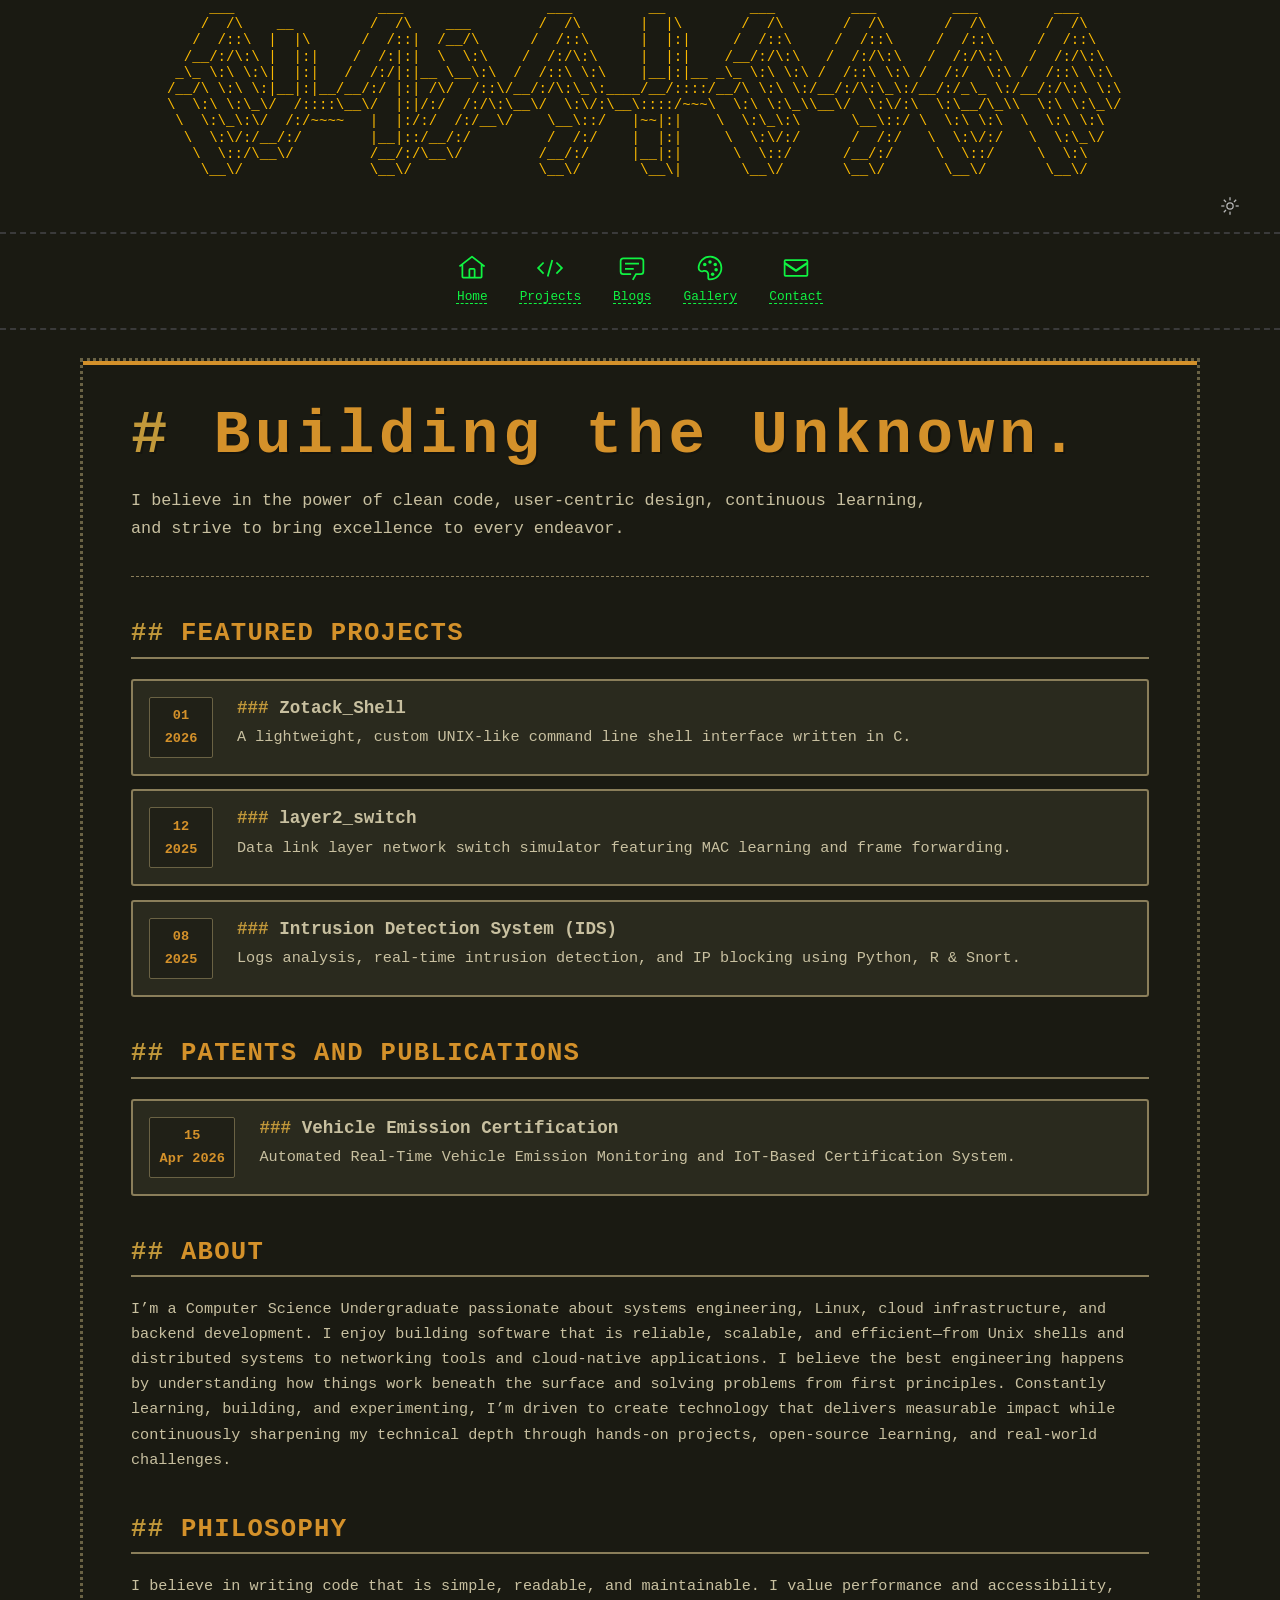
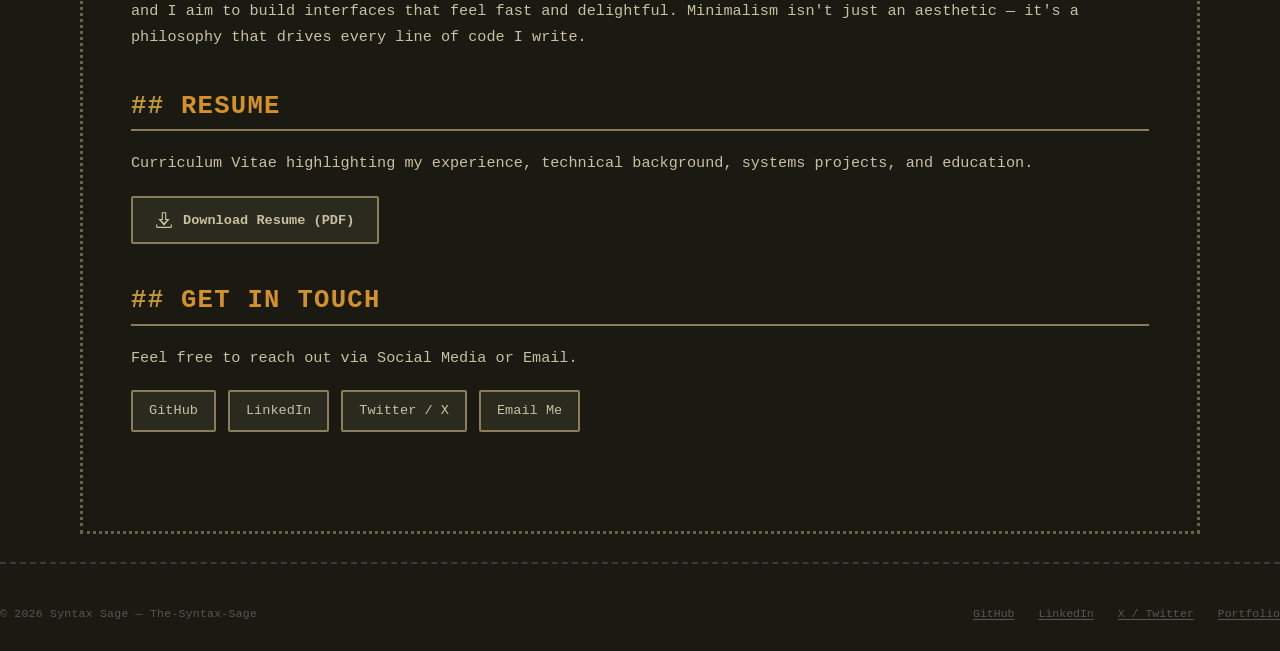
==== commit 5195501e: "nearly done" ====
--- a/index.html
+++ b/index.html
@@ -535,6 +535,24 @@
                     </p>
                 </div>
 
+                <!-- Resume Section -->
+                <div class="retro-section">
+                    <h2>Resume</h2>
+                    <p>
+                        Curriculum Vitae highlighting my experience, technical background, systems projects, and education.
+                    </p>
+                    <div style="margin-top: 1.25rem;">
+                        <a href="resume/website_resume_.pdf" download="Ritesh_Sharma_Resume.pdf" class="retro-tag-btn"
+                            style="display: inline-flex; align-items: center; gap: 0.6rem; font-weight: bold; padding: 0.65rem 1.4rem;">
+                            <svg width="18" height="18" viewBox="0 0 32 32" fill="currentColor" style="vertical-align: middle;">
+                                <path d="M26,14H20V2H12V14H6L16,26,26,14ZM14,4h4v12h3.17L16,21.17,10.83,16H14V4Z"></path>
+                                <path d="M28,28H4v-4H2v4a2,2,0,0,0,2,2H28a2,2,0,0,0,2-2V24H28Z"></path>
+                            </svg>
+                            <span>Download Resume (PDF)</span>
+                        </a>
+                    </div>
+                </div>
+
                 <!-- Get in Touch Section -->
                 <div class="retro-section">
                     <h2>Get in Touch</h2>
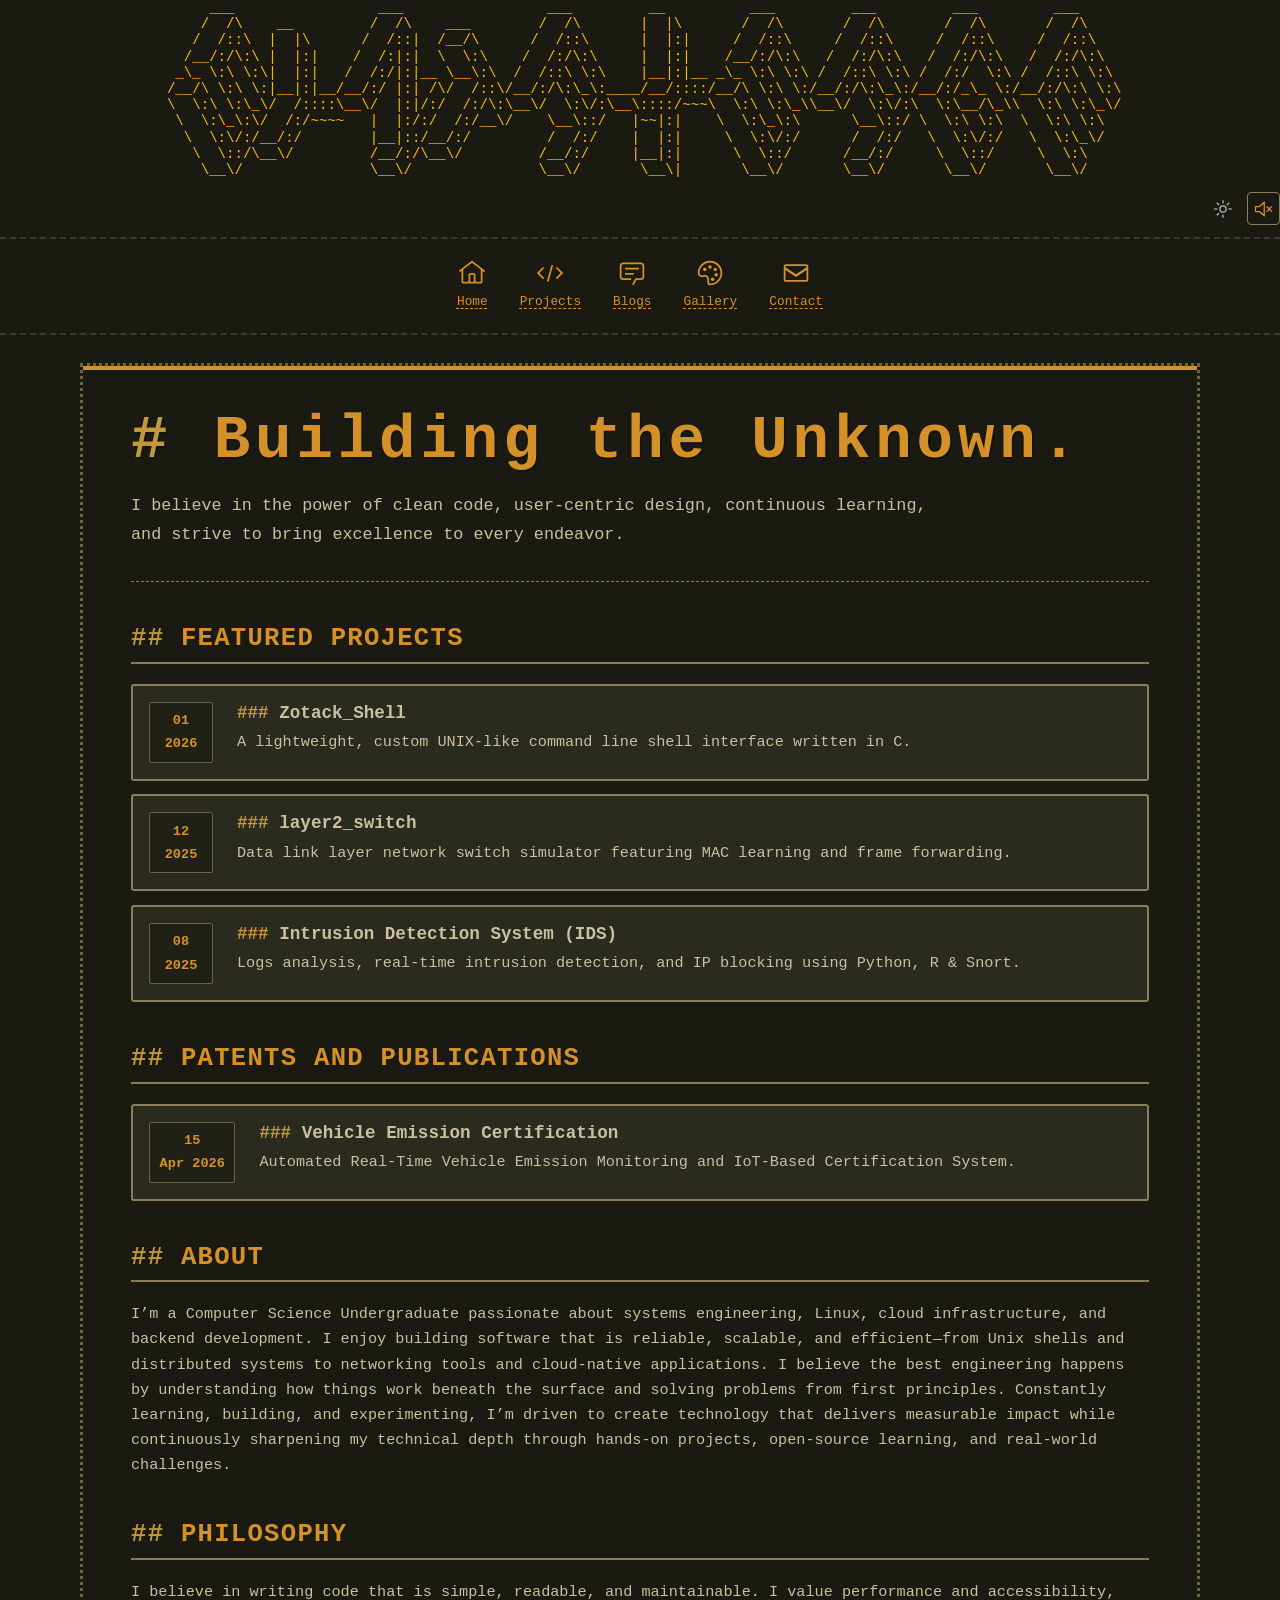
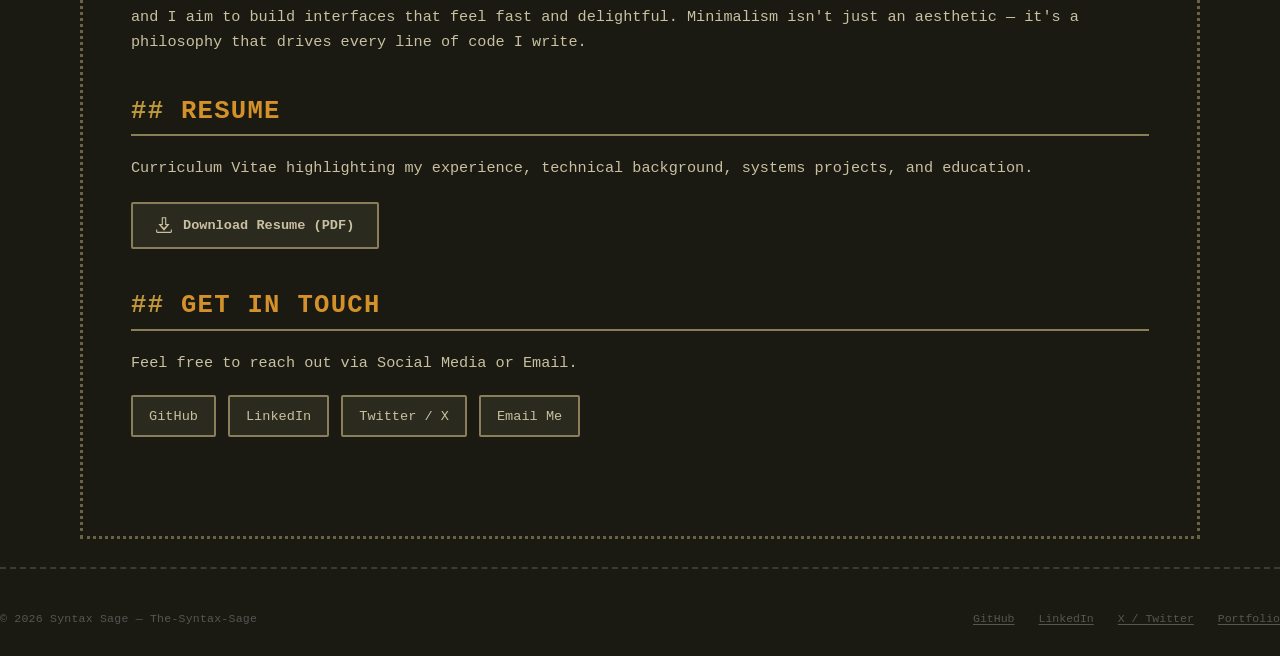
==== commit 2df0a5e7: "css error resolved, link youch error resolved" ====
--- a/index.html
+++ b/index.html
@@ -352,6 +352,25 @@
         <symbol id="email" viewBox="0 0 32 32">
             <path
                 d="M28,6H4A2,2,0,0,0,2,8V24a2,2,0,0,0,2,2H28a2,2,0,0,0,2-2V8A2,2,0,0,0,28,6Zm0,2V9.46l-12,8-12-8V8ZM4,24V12.54l11.43,7.62a1,1,0,0,0,1.14,0L28,12.54V24Z">
+            </path>
+        </symbol>
+        <symbol id="volume-on" viewBox="0 0 32 32">
+            <path
+                d="M23.41,25.25a1,1,0,0,1-.71-.29,1,1,0,0,1,0-1.42,8.58,8.58,0,0,0,0-12.13,1,1,0,0,1,1.41-1.41,10.58,10.58,0,0,1,0,14.96A1,1,0,0,1,23.41,25.25Z">
+            </path>
+            <path
+                d="M21,22.74a1,1,0,0,1-.71-.3,1,1,0,0,1,0-1.41,4.57,4.57,0,0,0,0-6.47,1,1,0,0,1,1.41-1.41,6.57,6.57,0,0,1,0,9.29A1,1,0,0,1,21,22.74Z">
+            </path>
+            <path
+                d="M18,28a1,1,0,0,1-.62-.22L9.56,21H4a1,1,0,0,1-1-1V12a1,1,0,0,1,1-1H9.56l7.82-6.78A1,1,0,0,1,19,5V27a1,1,0,0,1-.58.91A1,1,0,0,1,18,28ZM5,19h5a1,1,0,0,1,.62.22L17,24.18V7.82L10.62,12.78A1,1,0,0,1,10,13H5Z">
+            </path>
+        </symbol>
+        <symbol id="volume-off" viewBox="0 0 32 32">
+            <path
+                d="M31,12.41,29.59,11,26,14.59,22.41,11,21,12.41,24.59,16,21,19.59,22.41,21,26,17.41,29.59,21,31,19.59,27.41,16Z">
+            </path>
+            <path
+                d="M18,28a1,1,0,0,1-.62-.22L9.56,21H4a1,1,0,0,1-1-1V12a1,1,0,0,1,1-1H9.56l7.82-6.78A1,1,0,0,1,19,5V27a1,1,0,0,1-.58.91A1,1,0,0,1,18,28ZM5,19h5a1,1,0,0,1,.62.22L17,24.18V7.82L10.62,12.78A1,1,0,0,1,10,13H5Z">
             </path>
         </symbol>
     </svg>
--- a/style.css
+++ b/style.css
@@ -20,12 +20,12 @@
     --input-bg: oklch(5% 0 0);
     --input-border: oklch(40% 0 0);
     --input-focus: oklch(70% 0.18 195);
-    --nav-1: oklch(83.844% 0.26429 144.596);
-    --nav-2: oklch(83.844% 0.26429 144.596);
-    --nav-3: oklch(83.844% 0.26429 144.596);
-    --nav-4: oklch(83.844% 0.26429 144.596);
-    --nav-5: oklch(83.844% 0.26429 144.596);
-    --nav-6: oklch(83.844% 0.26429 144.596);
+    --nav-1: #d4912a;
+    --nav-2: #d4912a;
+    --nav-3: #d4912a;
+    --nav-4: #d4912a;
+    --nav-5: #d4912a;
+    --nav-6: #d4912a;
     --gallery-border: oklch(30% 0 0);
     --tag-bg: oklch(20% 0 0);
     --tag-fg: oklch(70% 0.15 195);
@@ -582,28 +582,31 @@
 }
 
 .music-toggle {
-    display: flex;
+    display: inline-flex;
     align-items: center;
+    justify-content: center;
     text-decoration: none;
-    color: var(--fg);
-    padding: 0.25rem;
+    color: var(--blog-heading, var(--fg-bright, #d4912a));
+    padding: 0.35rem;
     border-radius: 4px;
-    transition: color 0.2s;
+    transition: all 0.2s ease;
     cursor: pointer;
-    background: none;
-    border: none;
-    font-family: inherit;
-    margin-left: 0.5rem;
+    background: transparent;
+    border: 1.5px solid var(--blog-border, var(--border, #8a7e5a));
+    margin-left: 0.6rem;
 }
 
 .music-toggle:hover {
-    color: var(--fg-bright);
+    color: var(--blog-heading, #d4912a);
+    border-color: var(--blog-heading, #d4912a);
+    box-shadow: 0 0 8px rgba(212, 145, 42, 0.35);
 }
 
 .music-toggle svg {
     width: 1.25rem;
     height: 1.25rem;
     fill: currentColor;
+    display: block;
 }
 
 /* --- Contact Form --- */
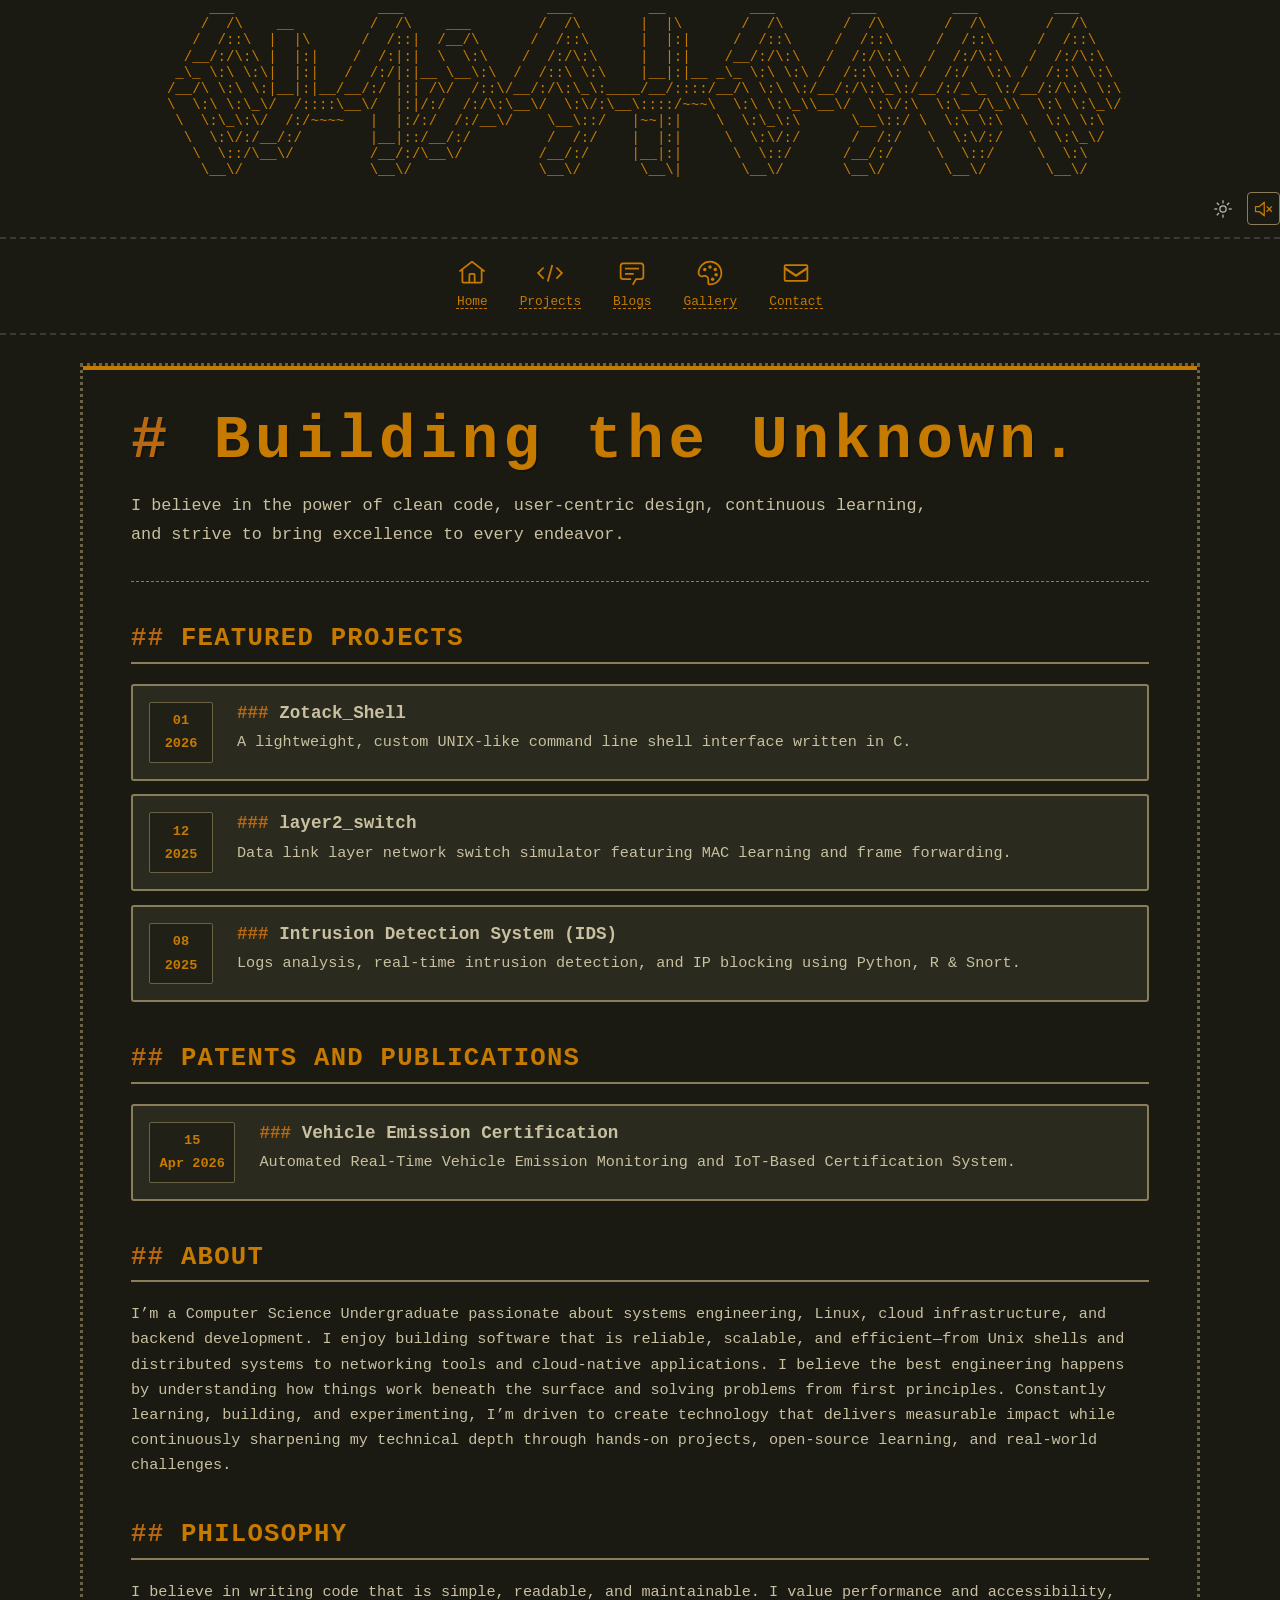
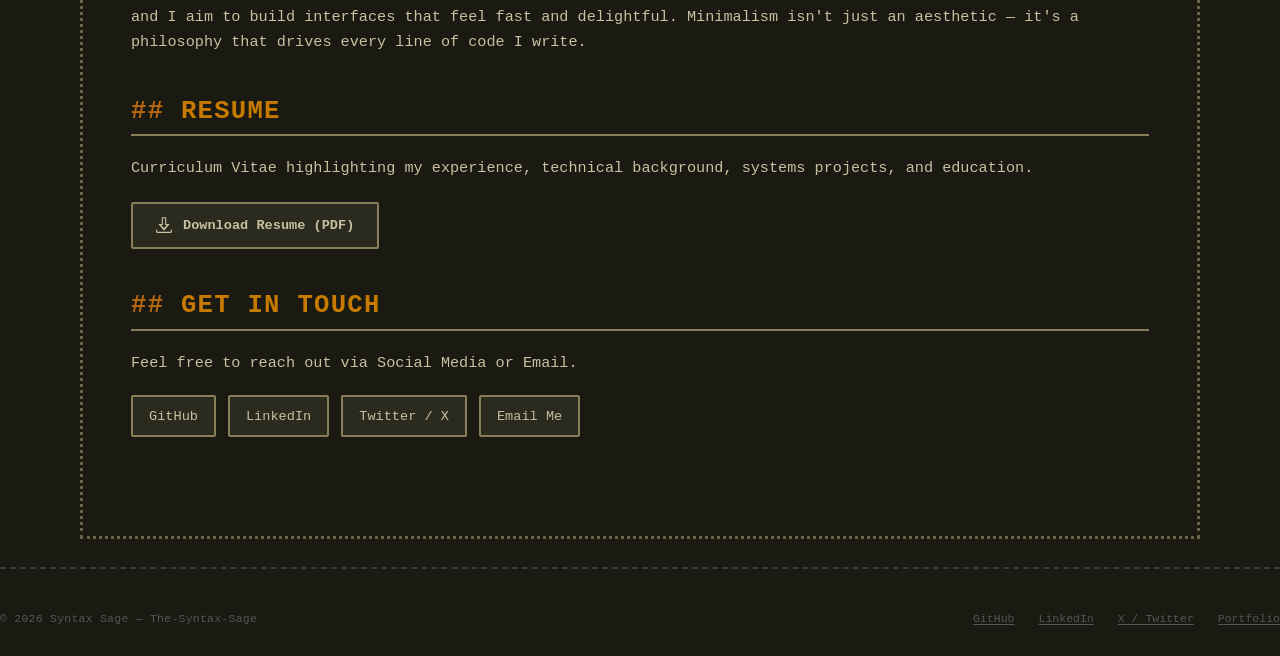
==== commit 5f08bed9: "css error resolved, link youch error resolved 2" ====
--- a/index.html
+++ b/index.html
@@ -26,27 +26,27 @@
         :root {
             --blog-bg: #1a1a12;
             --blog-fg: #c8c0a0;
-            --blog-heading: #d4912a;
+            --blog-heading: #c67a00;
             --blog-subtitle: #a09878;
             --blog-border: #8a7e5a;
             --blog-border-dot: #6a6244;
             --blog-card-border: #3a9bb5;
             --blog-card-bg: #2a2a1e;
-            --blog-gold-line: #d4912a;
+            --blog-gold-line: #c67a00;
             --blog-count-fg: #b0a878;
         }
 
         html:not(.dk) {
             --blog-bg: #ffffff;
             --blog-fg: #2c2818;
-            --blog-heading: #b86810;
-            --blog-subtitle: #5a5030;
+            --blog-heading: #803200;
+            --blog-subtitle: #4a3e20;
             --blog-border: #d0c8a8;
             --blog-border-dot: #b0a880;
             --blog-card-border: #3a9bb5;
             --blog-card-bg: #ffffff;
-            --blog-gold-line: #b86810;
-            --blog-count-fg: #5a5030;
+            --blog-gold-line: #803200;
+            --blog-count-fg: #4a3e20;
         }
 
         /* Page wrapper with retro dotted border */
--- a/style.css
+++ b/style.css
@@ -11,8 +11,8 @@
     --border: oklch(35% 0 0);
     --link: oklch(84.896% 0.13993 196.594);
     --link-hover: oklch(80% 0.18 195);
-    --heading: oklch(85% 0.15 85);
-    --heading-hash: oklch(70% 0.12 85);
+    --heading: #c67a00;
+    --heading-hash: #b86810;
     --time-bg: oklch(18% 0 0);
     --time-fg: oklch(55% 0 0);
     --code-bg: oklch(15% 0 0);
@@ -20,17 +20,17 @@
     --input-bg: oklch(5% 0 0);
     --input-border: oklch(40% 0 0);
     --input-focus: oklch(70% 0.18 195);
-    --nav-1: #d4912a;
-    --nav-2: #d4912a;
-    --nav-3: #d4912a;
-    --nav-4: #d4912a;
-    --nav-5: #d4912a;
-    --nav-6: #d4912a;
+    --nav-1: #c67a00;
+    --nav-2: #c67a00;
+    --nav-3: #c67a00;
+    --nav-4: #c67a00;
+    --nav-5: #c67a00;
+    --nav-6: #c67a00;
     --gallery-border: oklch(30% 0 0);
     --tag-bg: oklch(20% 0 0);
     --tag-fg: oklch(70% 0.15 195);
     --desc-fg: oklch(55% 0 0);
-    --title-fg: oklch(82% 0.18 85);
+    --title-fg: #c67a00;
 
     /* Spacing tokens (8px grid) */
     --sp-1: 8px;
@@ -55,8 +55,8 @@
     --border: oklch(85% 0 0);
     --link: oklch(52.229% 0.24827 264.494);
     --link-hover: oklch(55% 0.2 265);
-    --heading: oklch(30% 0.1 25);
-    --heading-hash: oklch(45% 0.1 25);
+    --heading: #803200;
+    --heading-hash: #803200;
     --time-bg: #f4f4f5;
     --time-fg: oklch(40% 0 0);
     --code-bg: #f4f4f5;
@@ -64,17 +64,17 @@
     --input-bg: #fafafa;
     --input-border: oklch(80% 0 0);
     --input-focus: oklch(45% 0.2 265);
-    --nav-1: oklch(0% 0 0);
-    --nav-2: oklch(0% 0 0);
-    --nav-3: oklch(0% 0 0);
-    --nav-4: oklch(0% 0 0);
-    --nav-5: oklch(0% 0 0);
-    --nav-6: oklch(0% 0 0);
+    --nav-1: #803200;
+    --nav-2: #803200;
+    --nav-3: #803200;
+    --nav-4: #803200;
+    --nav-5: #803200;
+    --nav-6: #803200;
     --gallery-border: #e4e4e7;
     --tag-bg: #f4f4f5;
     --tag-fg: oklch(45% 0.2 265);
     --desc-fg: oklch(45% 0 0);
-    --title-fg: oklch(40% 0.15 25);
+    --title-fg: #803200;
 
     /* Light mode structural overrides */
     --border-color: #e4e4e7;
